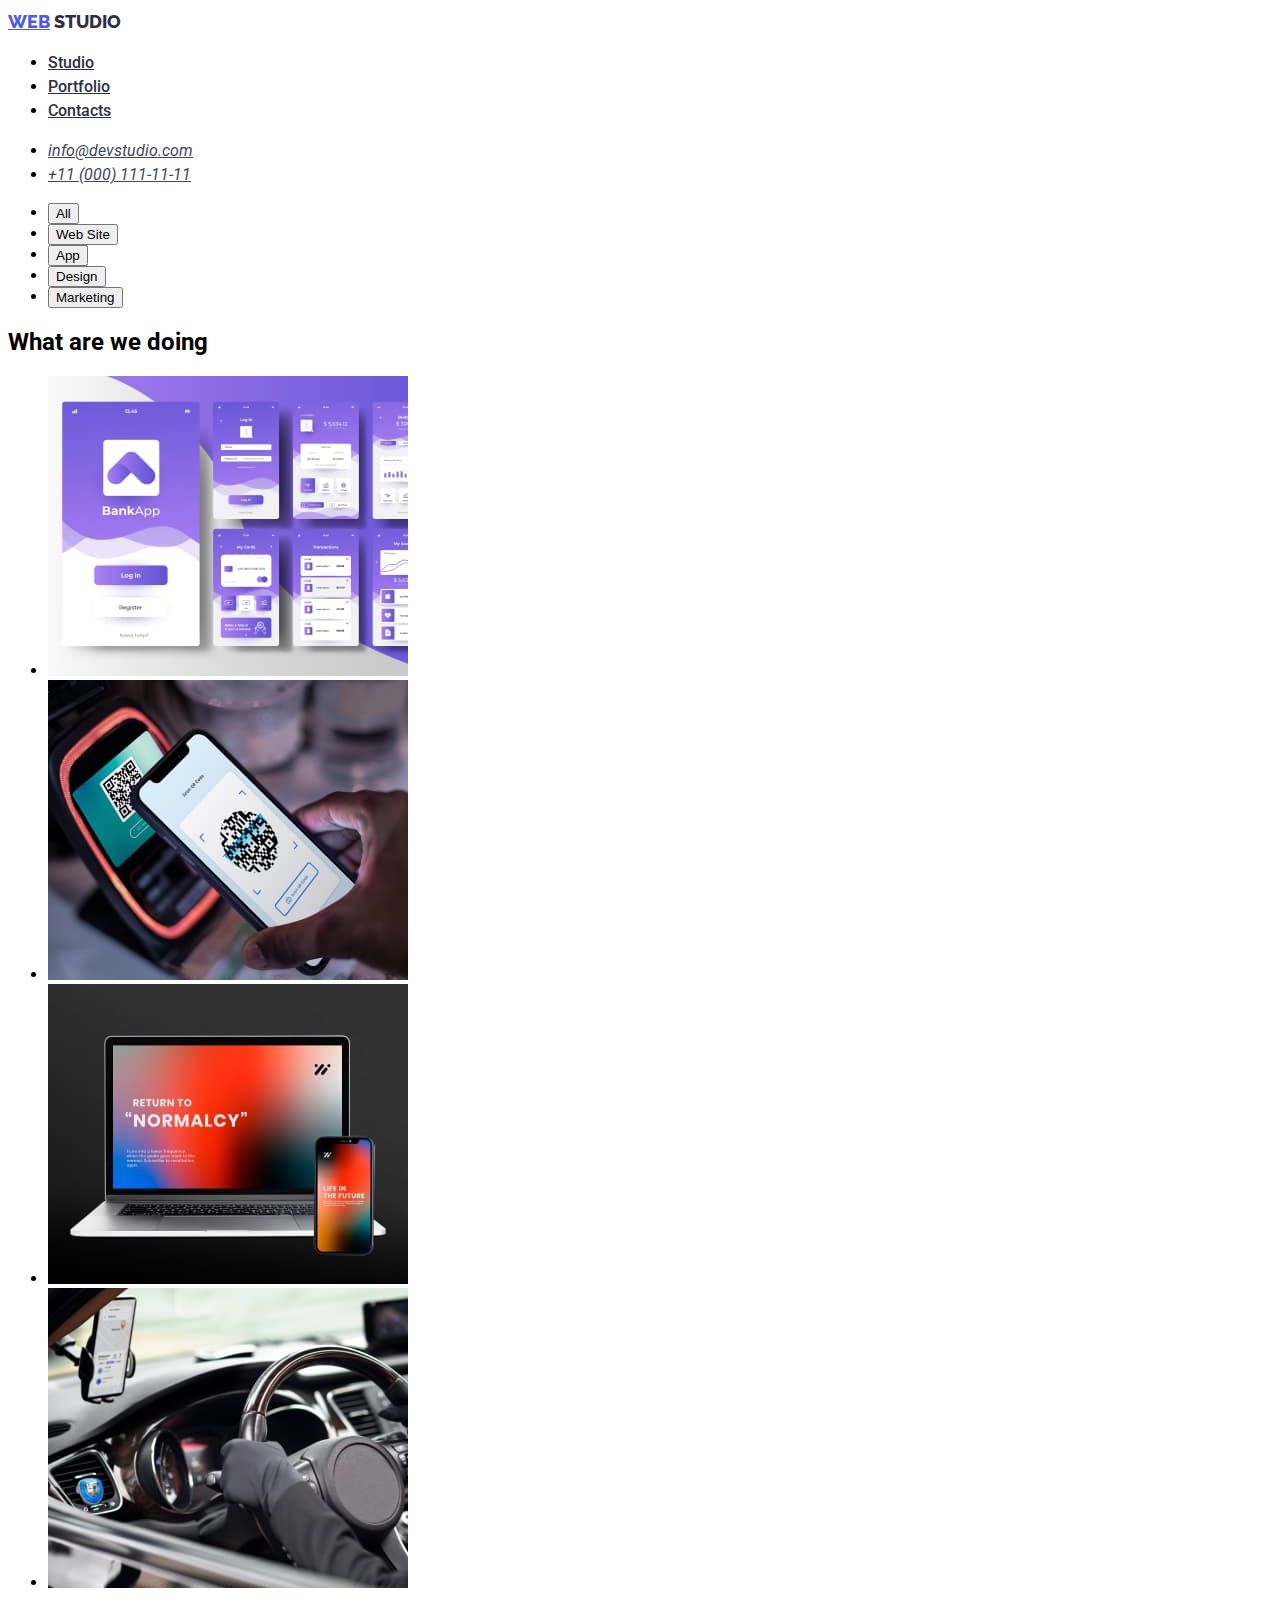
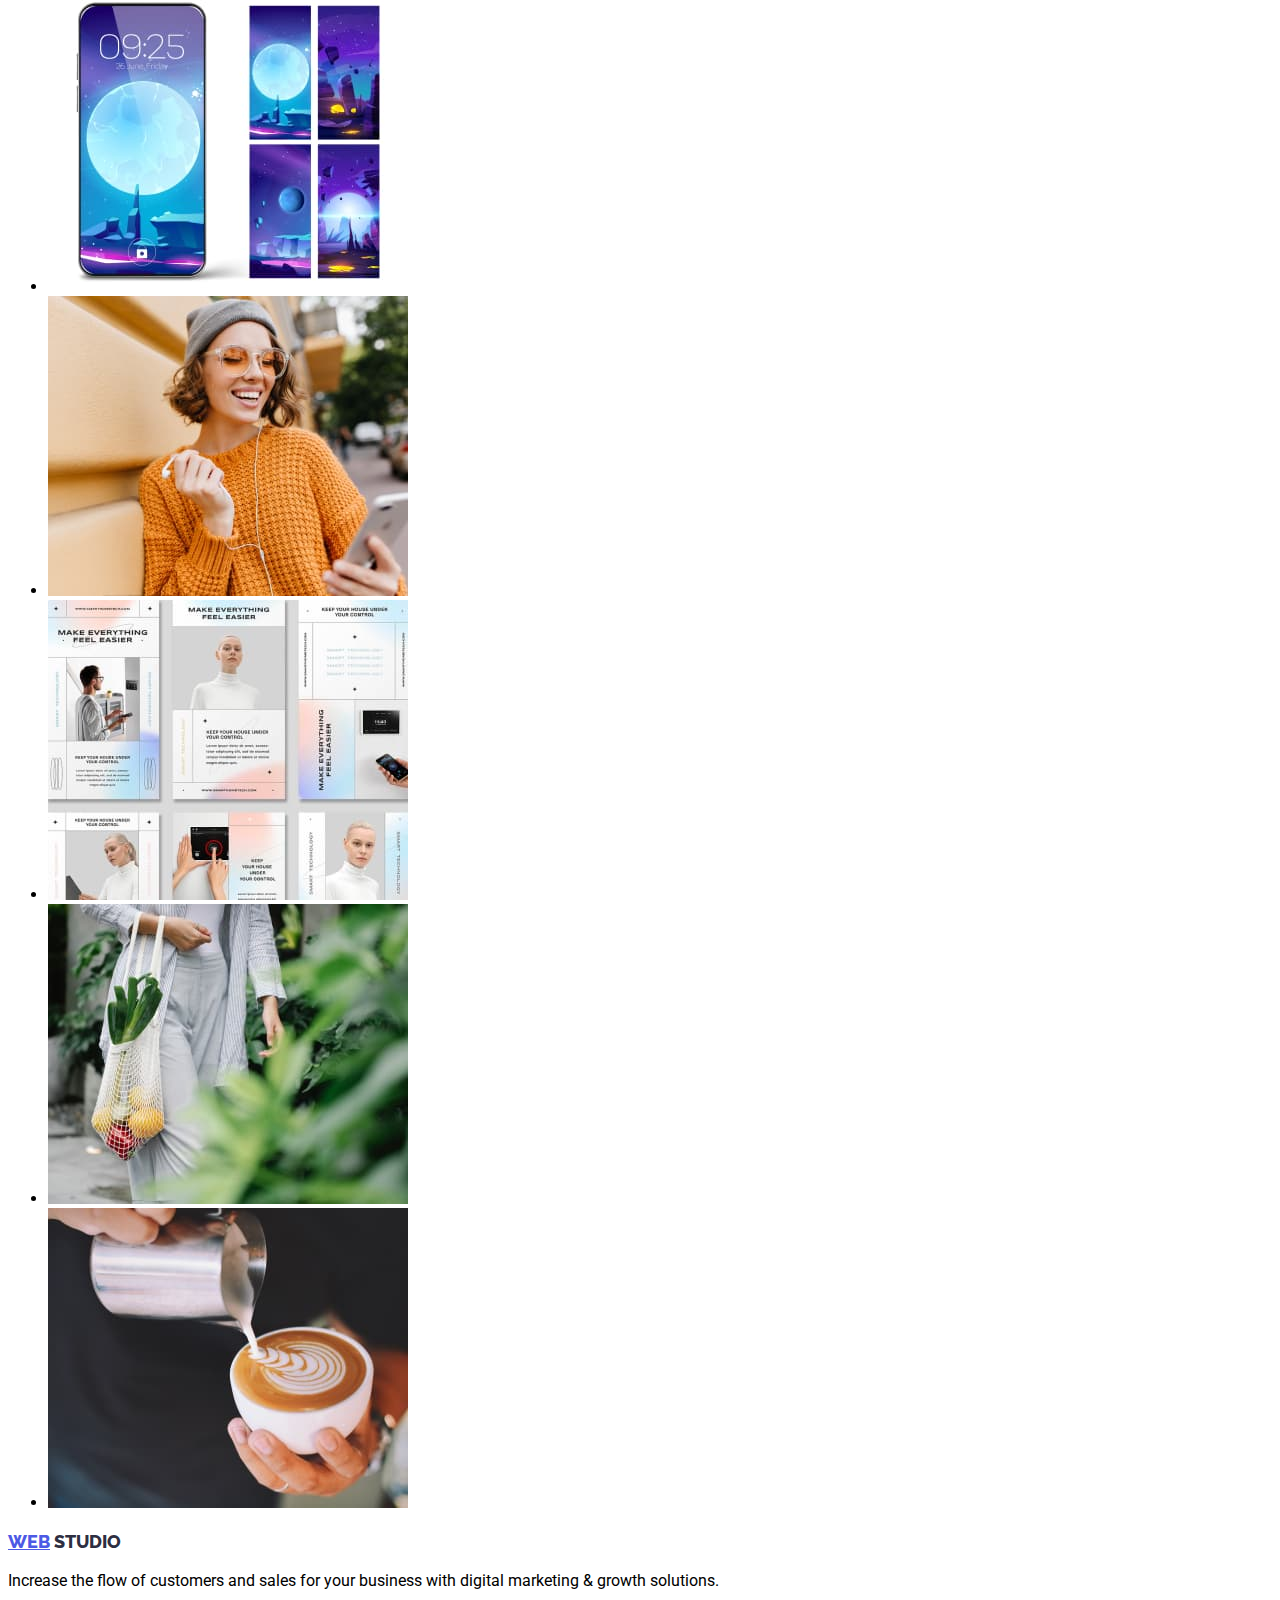
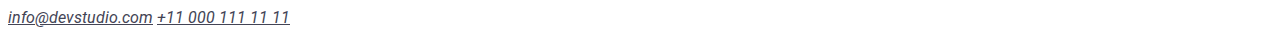
==== portfolio.html @ a3b5b7d6 "Homework2" ====
<!DOCTYPE html>
<html lang="en">
  <head>
    <meta charset="UTF-8" />
    <meta name="viewport" content="width=device-width, initial-scale=1.0" />
    <title>WebStudio</title>

    <link rel="preconnect" href="https://fonts.googleapis.com" />
    <link rel="preconnect" href="https://fonts.gstatic.com" crossorigin />
    <link
      href="https://fonts.googleapis.com/css2?family=Raleway:wght@800&family=Roboto:wght@400;500;700;900&display=swap"
      rel="stylesheet"
    />

    <link rel="stylesheet" href="./css/style.css" />
  </head>
  <body>
    <!--Hero section-->
    <header>
      <!--Logo-->
      <nav>
        <a class="logo" href="./index.html">Web</a>
        <span class="second-logo-part">Studio</span>

        <ul class="list">
          <li><a class="nav-link" href="./index.html">Studio</a></li>
          <li><a class="nav-link" href="#portofolio">Portfolio</a></li>
          <li><a class="nav-link" href="#contacts">Contacts</a></li>
        </ul>
      </nav>
      <!--Contacts-->
      <address>
        <ul class="list">
          <li>
            <a class="address-link" href="mailto:info@devstudio.com"
              >info@devstudio.com</a
            >
          </li>
          <li>
            <a class="address-link" href="tel:+110001111111"
              >+11 (000) 111-11-11</a
            >
          </li>
        </ul>
      </address>
    </header>
    <main>
      <!--Navigation buttons-->
      <section>
        <ul class="list">
          <li><button type="button">All</button></li>
          <li><button type="button">Web Site</button></li>
          <li><button type="button">App</button></li>
          <li><button type="button">Design</button></li>
          <li><button type="button">Marketing</button></li>
        </ul>
        <!--Apps images-->
        <h2 class="title">What are we doing</h2>
        <ul class="list">
          <li>
            <img
              src="./images/onlinebanking.jpg"
              alt="bankingapp"
              width="360"
            />
          </li>
          <li>
            <img src="./images/cardpayment.jpg" alt="cardpayment" width="360" />
          </li>
          <li>
            <img
              src="./images/computerapp.jpg"
              alt="meditationapp"
              width="360"
            />
          </li>
          <li>
            <img
              src="./images/dropoffservice.jpg"
              alt="driverjob"
              width="360"
            />
          </li>
          <li>
            <img
              src="./images/phonewallpapers.jpg"
              alt="honeimages"
              width="360"
            />
          </li>
          <li>
            <img
              src="./images/onlinecourses.jpg"
              alt="onlinelearning"
              width="360"
            />
          </li>
          <li>
            <img
              src="./images/instagramideas.jpg"
              alt="socialmediacontent"
              width="360"
            />
          </li>
          <li>
            <img src="./images/organicfood.jpg" alt="healthyfood" width="360" />
          </li>
          <li>
            <img src="./images/barista.jpg" alt="pouringcoffe" width="360" />
          </li>
        </ul>
      </section>
    </main>
    <!--Contacts-->
    <footer>
      <a class="logo" href="./index.html">Web</a>
      <span class="second-logo-part">Studio</span>
      <p>
        Increase the flow of customers and sales for your business with digital
        marketing & growth solutions.
      </p>
      <address>
        <a class="address-link" href="mailto:info@devstudio.com"
          >info@devstudio.com</a
        >
        <a class="address-link" href="tel:+110001111111">+11 000 111 11 11</a>
      </address>
    </footer>
  </body>
</html>
---- css/style.css ----
:root {
    --body-font-family: 'Roboto', sans-serif;
    --logo-font-family: 'Raleway', sans-serif;
}


/* Global Style */
body {
    font-family: var(--body-font-family);
}

/* Classes */

.logo {
    text-transform: uppercase;
    color: #4D5AE5;
    font-size: 18px;
    font-weight: 800;
    line-height: 150%;
    font-family: var(--logo-font-family);

}

.second-logo-part {
    text-transform: uppercase;
    color:#2E2F42;
    font-size: 18px;
    font-weight: 800;
    line-height: 150%;
    font-family:var(--logo-font-family);
    
}


.nav-link {
    color: #2E2F42;
    font-size: 16px;
    font-weight: 500;
    line-height: 150%;
}

.nav-link:hover,
.nav-link:focus {
    color:#2E2F42;
}

.address-link {
   color:#434455;
   font-size:16px;
   font-weight:400;
   line-height:150%;
}

.address-link:hover,
.address-link:focus {
    color:#434455;
}

.hero-content {
    background-color: #2E2F42;
    color:#FFFFFF;
    text-align:center;
}

.btn-order-service {
    background-color: #4D5AE5;
    color:#FFFFFF;
    font-size: 16px;
    font-weight: 500;
    line-height: 150%;
    cursor: pointer;
}

.btn-order-service:hover,
.btn-order-service:focus {
    background-color:rgba(0,0,0,0);
    color:#FFFFFF
}

.skills-section {
    color:#2E2F42;
    font-size:20px;
    font-weight: 500px;
    line-height: 150%;
}

.skills-description {
    color:#434455;
    font-size:16px;
    font-weight: 400;
    line-height: 150%;

}

 .titles {
    color:#2E2F42;
    font-size:36px;
    font-weight:700;
    line-height: 150%;
    text-align: center;
}

.link {
    width: 360px;
    height:300px;
    border: 1px;
}
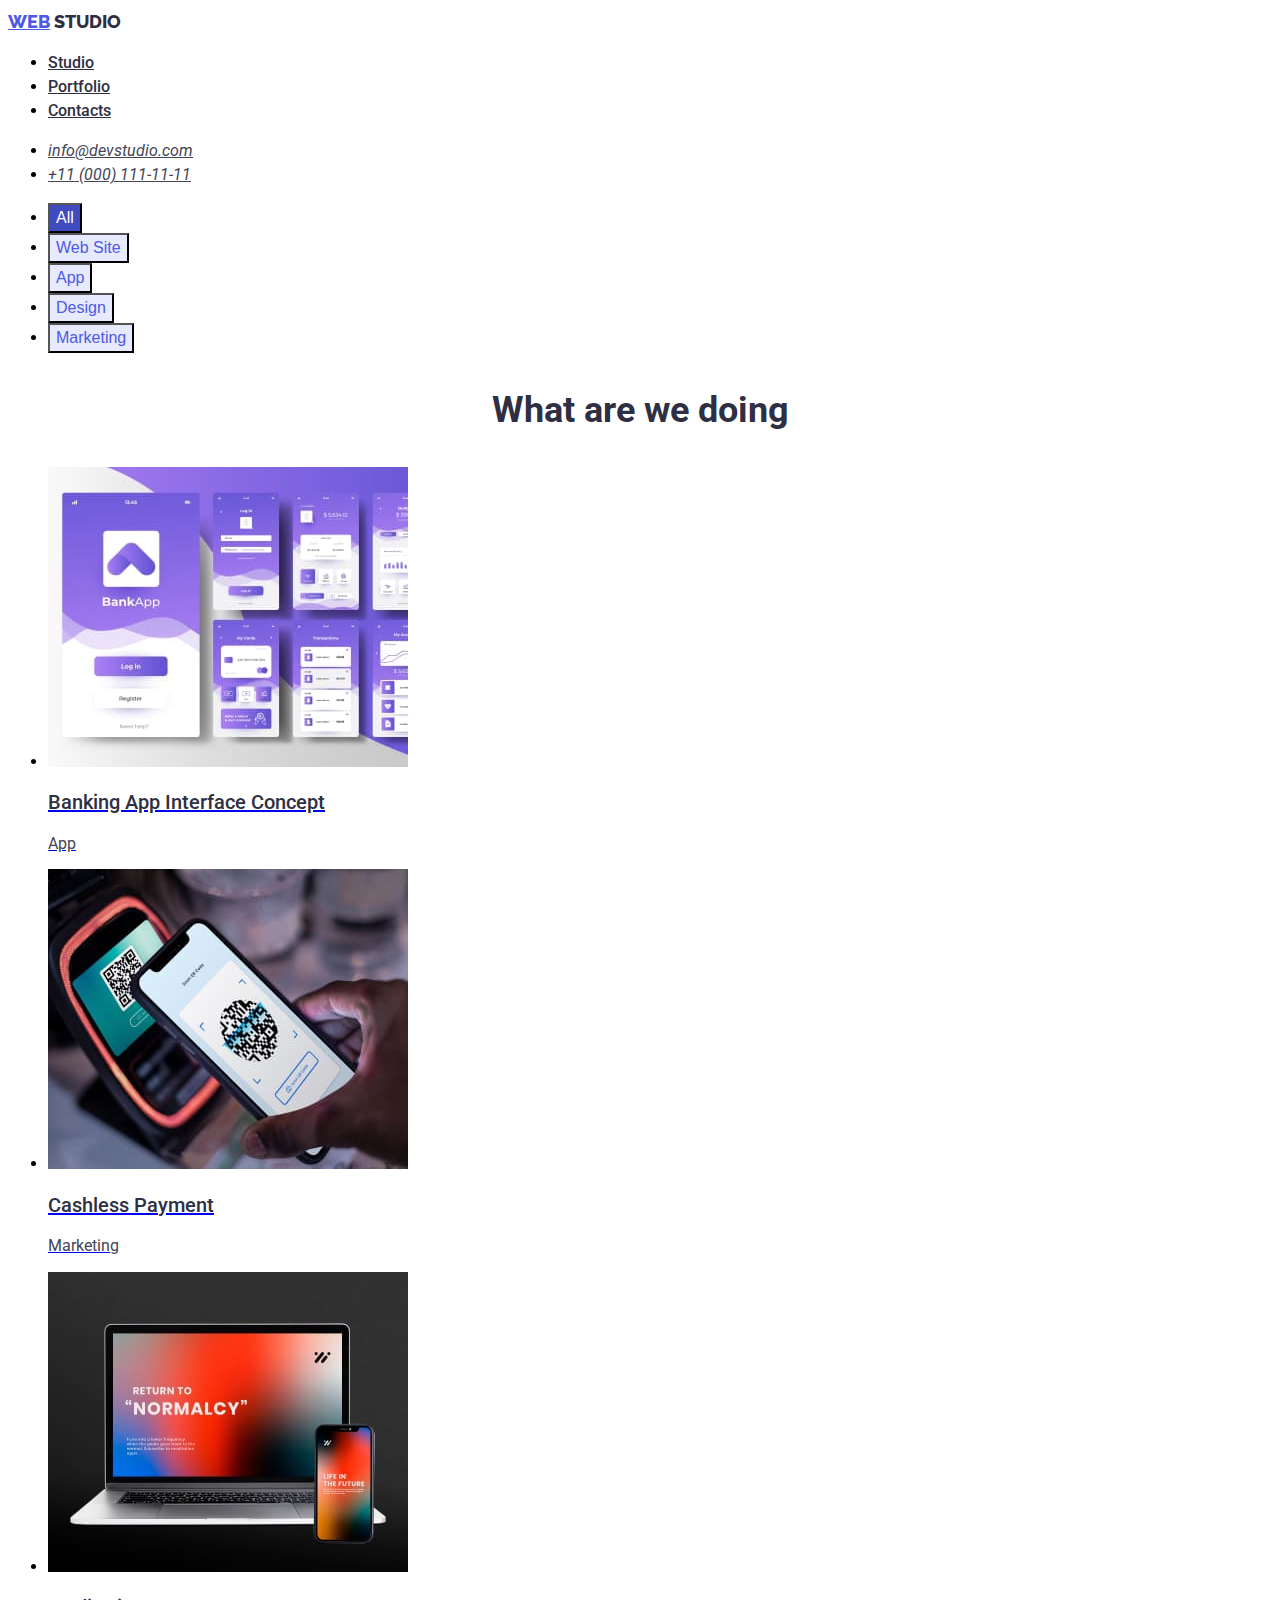
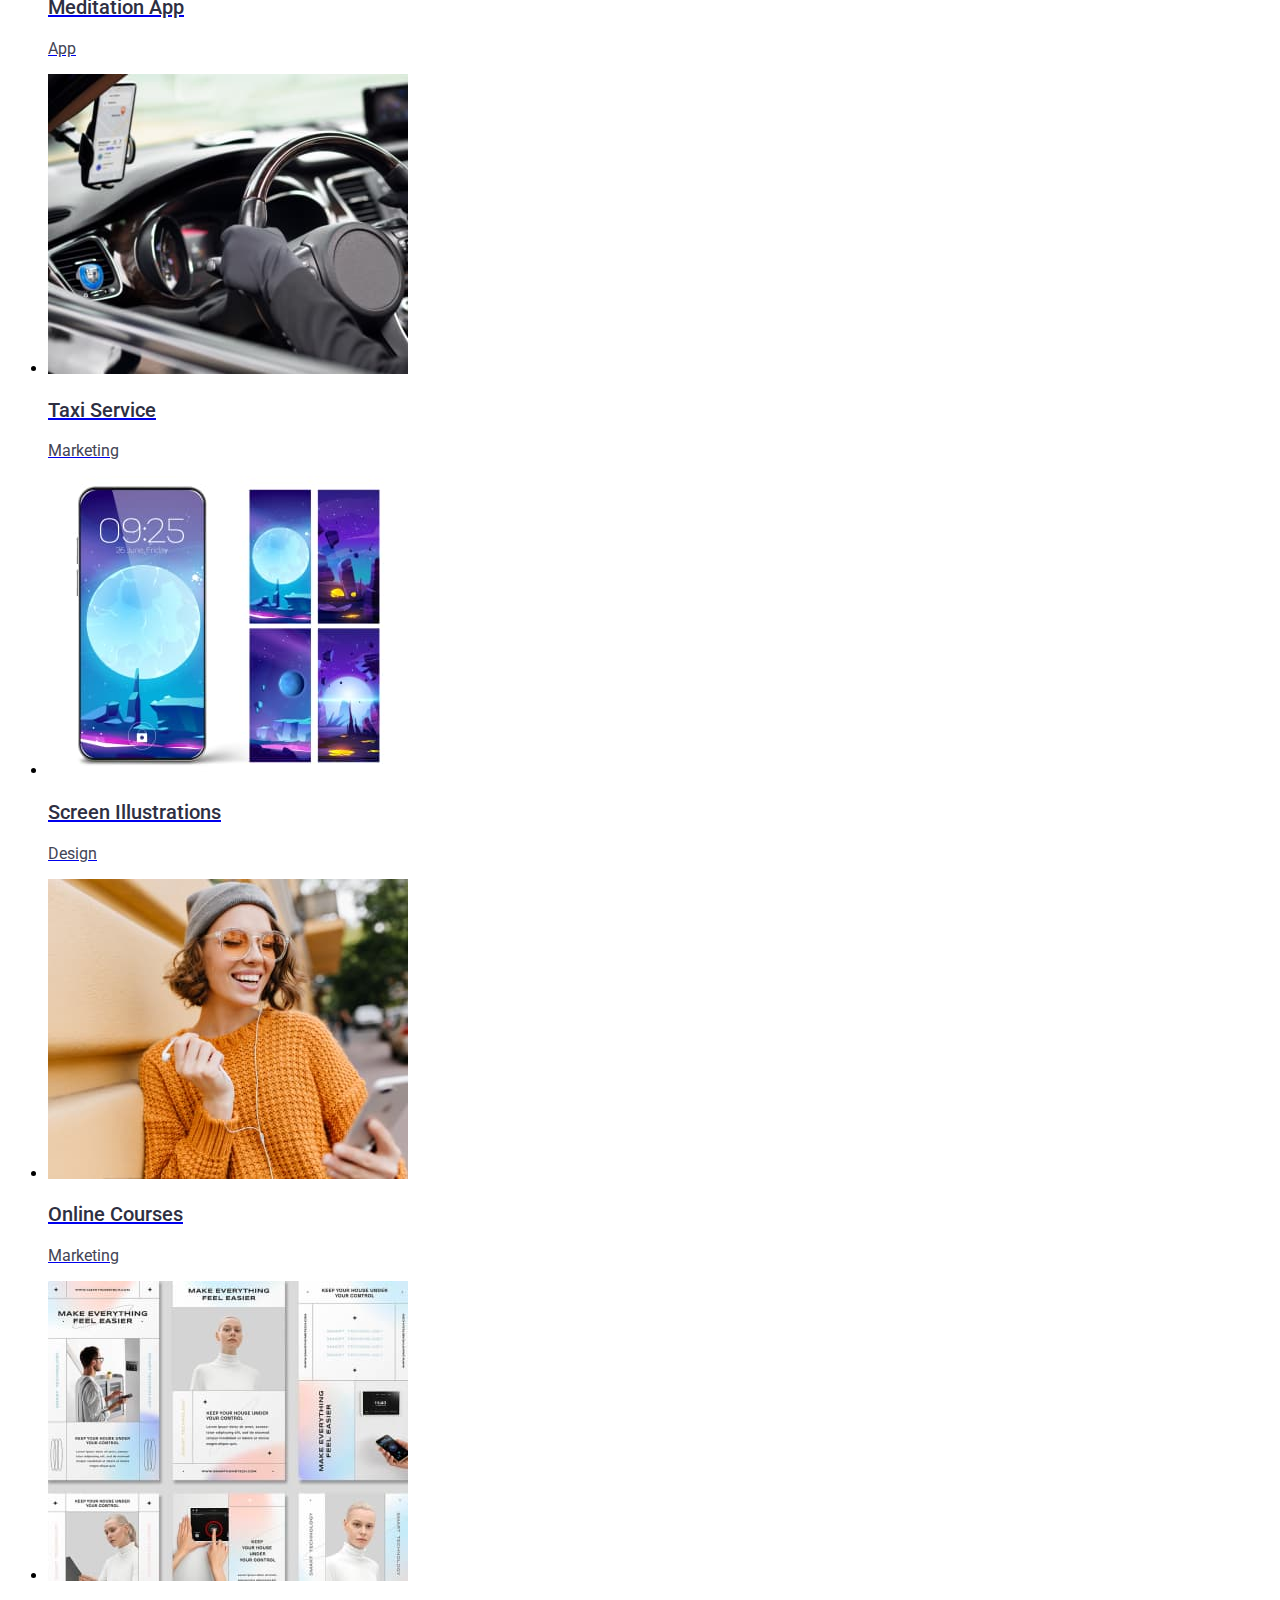
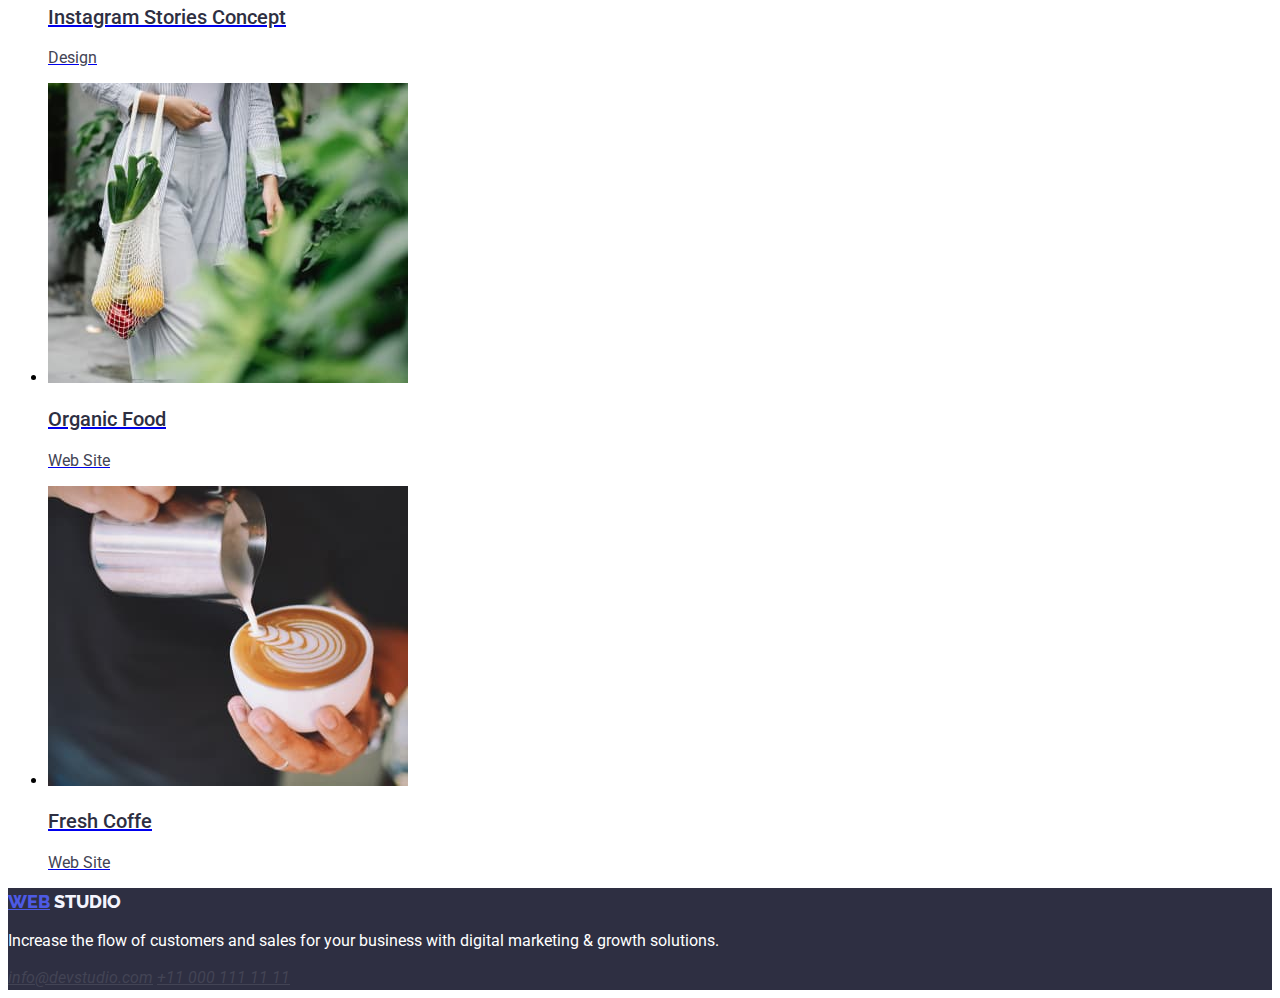
==== commit c68c82ac: "Homework2" ====
--- a/portfolio.html
+++ b/portfolio.html
@@ -22,7 +22,7 @@
         <a class="logo" href="./index.html">Web</a>
         <span class="second-logo-part">Studio</span>
 
-        <ul class="list">
+        <ul>
           <li><a class="nav-link" href="./index.html">Studio</a></li>
           <li><a class="nav-link" href="#portofolio">Portfolio</a></li>
           <li><a class="nav-link" href="#contacts">Contacts</a></li>
@@ -47,74 +47,122 @@
     <main>
       <!--Navigation buttons-->
       <section>
-        <ul class="list">
-          <li><button type="button">All</button></li>
-          <li><button type="button">Web Site</button></li>
-          <li><button type="button">App</button></li>
-          <li><button type="button">Design</button></li>
-          <li><button type="button">Marketing</button></li>
+        <ul>
+          <li><button class="btn-all" type="button">All</button></li>
+          <li>
+            <button class="btn-portofolio" type="button">Web Site</button>
+          </li>
+          <li><button class="btn-portofolio" type="button">App</button></li>
+          <li><button class="btn-portofolio" type="button">Design</button></li>
+          <li>
+            <button class="btn-portofolio" type="button">Marketing</button>
+          </li>
         </ul>
         <!--Apps images-->
-        <h2 class="title">What are we doing</h2>
-        <ul class="list">
+        <h2 class="titles">What are we doing</h2>
+        <ul>
           <li>
-            <img
-              src="./images/onlinebanking.jpg"
-              alt="bankingapp"
-              width="360"
-            />
+            <a href="www." class="link">
+              <img
+                src="./images/onlinebanking.jpg"
+                alt="bankingapp"
+                width="360"
+              />
+              <h2 class="image-title">Banking App Interface Concept</h2>
+              <p class="image-description">App</p>
+            </a>
           </li>
           <li>
-            <img src="./images/cardpayment.jpg" alt="cardpayment" width="360" />
+            <a href="www." class="link">
+              <img
+                src="./images/cardpayment.jpg"
+                alt="cardpayment"
+                width="360"
+              />
+              <h2 class="image-title">Cashless Payment</h2>
+              <p class="image-description">Marketing</p>
+            </a>
           </li>
           <li>
-            <img
-              src="./images/computerapp.jpg"
-              alt="meditationapp"
-              width="360"
-            />
+            <a href="www." class="link">
+              <img
+                src="./images/computerapp.jpg"
+                alt="meditationapp"
+                width="360"
+              />
+              <h2 class="image-title">Meditation App</h2>
+              <p class="image-description">App</p>
+            </a>
           </li>
           <li>
-            <img
-              src="./images/dropoffservice.jpg"
-              alt="driverjob"
-              width="360"
-            />
+            <a href="www." class="link">
+              <img
+                src="./images/dropoffservice.jpg"
+                alt="driverjob"
+                width="360"
+              />
+              <h2 class="image-title">Taxi Service</h2>
+              <p class="image-description">Marketing</p>
+            </a>
           </li>
           <li>
-            <img
-              src="./images/phonewallpapers.jpg"
-              alt="honeimages"
-              width="360"
-            />
+            <a href="www." class="link">
+              <img
+                src="./images/phonewallpapers.jpg"
+                alt="honeimages"
+                width="360"
+              />
+              <h2 class="image-title">Screen Illustrations</h2>
+              <p class="image-description">Design</p>
+            </a>
           </li>
           <li>
-            <img
-              src="./images/onlinecourses.jpg"
-              alt="onlinelearning"
-              width="360"
-            />
+            <a href="www." class="link">
+              <img
+                src="./images/onlinecourses.jpg"
+                alt="onlinelearning"
+                width="360"
+              />
+              <h2 class="image-title">Online Courses</h2>
+              <p class="image-description">Marketing</p>
+            </a>
           </li>
           <li>
-            <img
-              src="./images/instagramideas.jpg"
-              alt="socialmediacontent"
-              width="360"
-            />
+            <a href="www." class="link">
+              <img
+                src="./images/instagramideas.jpg"
+                alt="socialmediacontent"
+                width="360"
+              />
+              <h2 class="image-title">Instagram Stories Concept</h2>
+              <p class="image-description">Design</p>
+            </a>
           </li>
           <li>
-            <img src="./images/organicfood.jpg" alt="healthyfood" width="360" />
+            <a href="www." class="link">
+              <img
+                src="./images/organicfood.jpg"
+                alt="healthyfood"
+                width="360"
+              />
+              <h2 class="image-title">Organic Food</h2>
+              <p class="image-description">Web Site</p>
+            </a>
           </li>
           <li>
-            <img src="./images/barista.jpg" alt="pouringcoffe" width="360" />
+            <a href="www." class="link">
+              <img src="./images/barista.jpg" alt="pouringcoffe" width="360" />
+              <h2 class="image-title">Fresh Coffe</h2>
+              <p class="image-description">Web Site</p>
+            </a>
           </li>
         </ul>
       </section>
     </main>
     <!--Contacts-->
-    <footer>
+    <footer class="footer">
       <a class="logo" href="./index.html">Web</a>
-      <span class="second-logo-part">Studio</span>
+      <span class="footer-logo">Studio</span>
       <p>
         Increase the flow of customers and sales for your business with digital
         marketing & growth solutions.
--- a/css/style.css
+++ b/css/style.css
@@ -67,7 +67,7 @@
     color:#FFFFFF;
     font-size: 16px;
     font-weight: 500;
-    line-height: 150%;
+    line-height: 120%;
     cursor: pointer;
 }
 
@@ -81,14 +81,14 @@
     color:#2E2F42;
     font-size:20px;
     font-weight: 500px;
-    line-height: 150%;
+    line-height: 120%;
 }
 
 .skills-description {
     color:#434455;
     font-size:16px;
     font-weight: 400;
-    line-height: 150%;
+    line-height: 120%;
 
 }
 
@@ -104,4 +104,63 @@
     width: 360px;
     height:300px;
     border: 1px;
-}+}
+
+.image-title {
+    color:#2E2F42;
+    font-size:20px;
+    font-weight:500;
+    line-height: 150%;
+}
+
+.image-description {
+    color:#434455;
+    font-size: 16px;
+    font-weight: 400;
+    line-height: 120%;
+
+}
+
+.btn-all {
+    background-color: #404BBF;
+    color:#FFFFFF;
+    font-size:16px;
+    font-weight:500;
+    line-height: 150%;
+    cursor: pointer;
+}
+
+.btn-all:hover,
+.btn-all:focus {
+    background-color:#E7E9FC;
+    color: #FFFFFF;
+}
+
+.btn-portofolio {
+    background-color: #E7E9FC;
+    color:#4D5AE5;
+    font-size:16px;
+    font-weight: 500;
+    line-height: 150%;
+    cursor: pointer;
+}
+
+.btn-portofolio:hover,
+.btn-portofolio:focus {
+    background-color: #F4F4FD;
+    color:#4D5AE5;
+}
+
+.footer {
+    background-color: #2E2F42;
+    color:#FFFFFF;
+}
+
+.footer-logo {
+    text-transform: uppercase;
+    color:#F4F4FD;
+    font-size:18px;
+    font-weight: 800;
+    line-height: 150%;
+    font-family:var(--logo-font-family);
+}
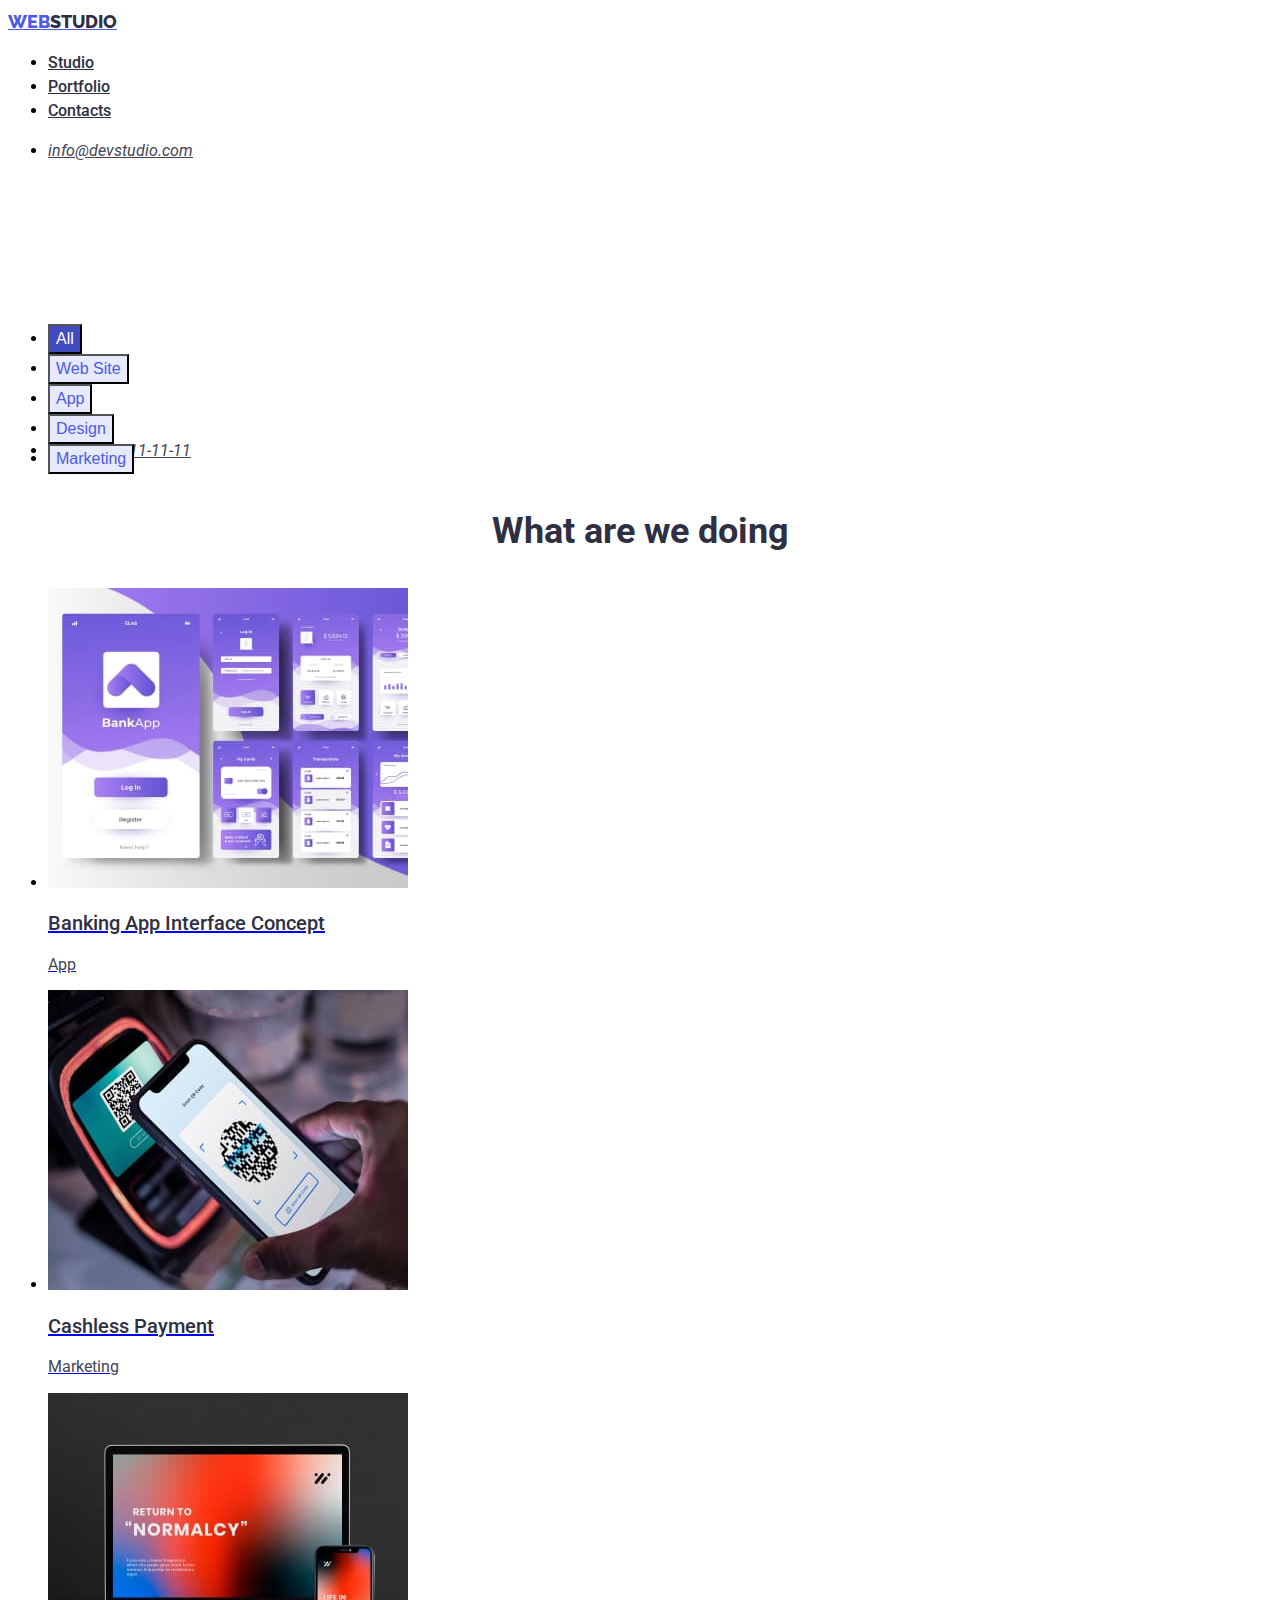
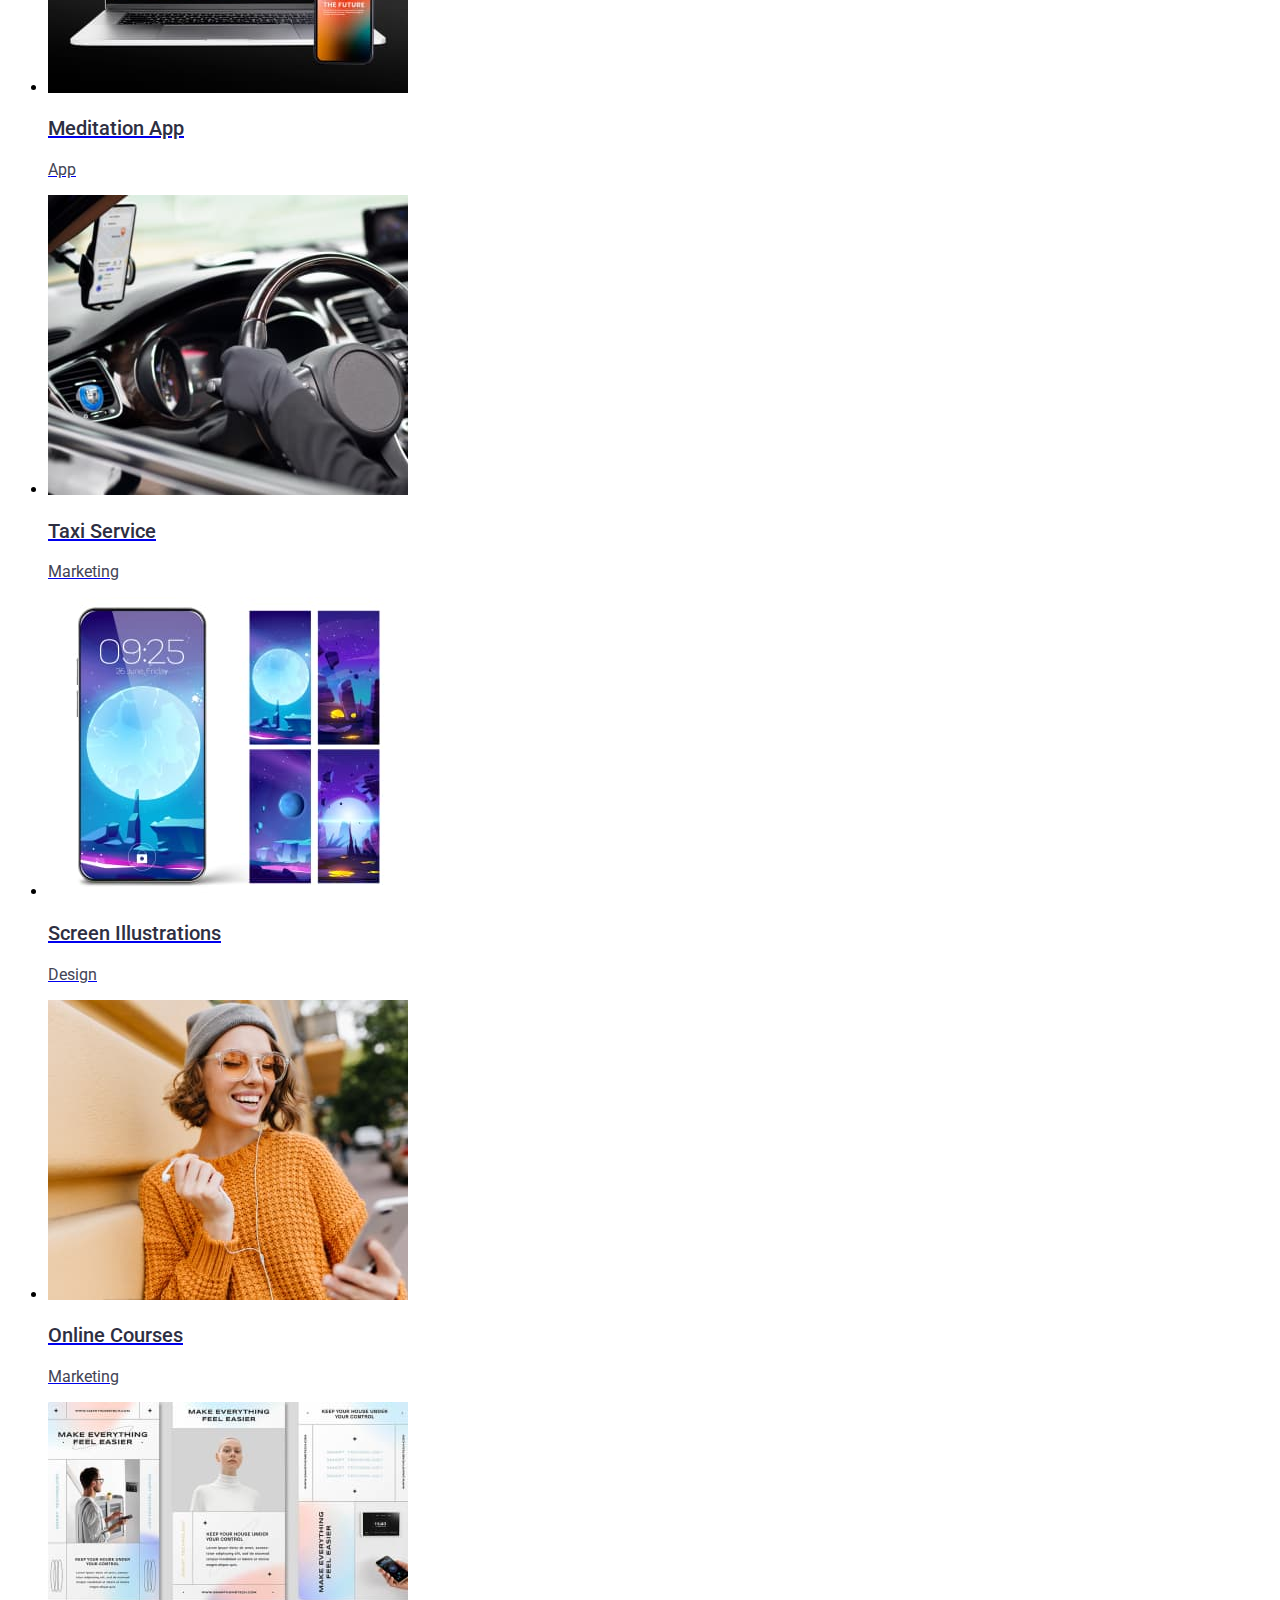
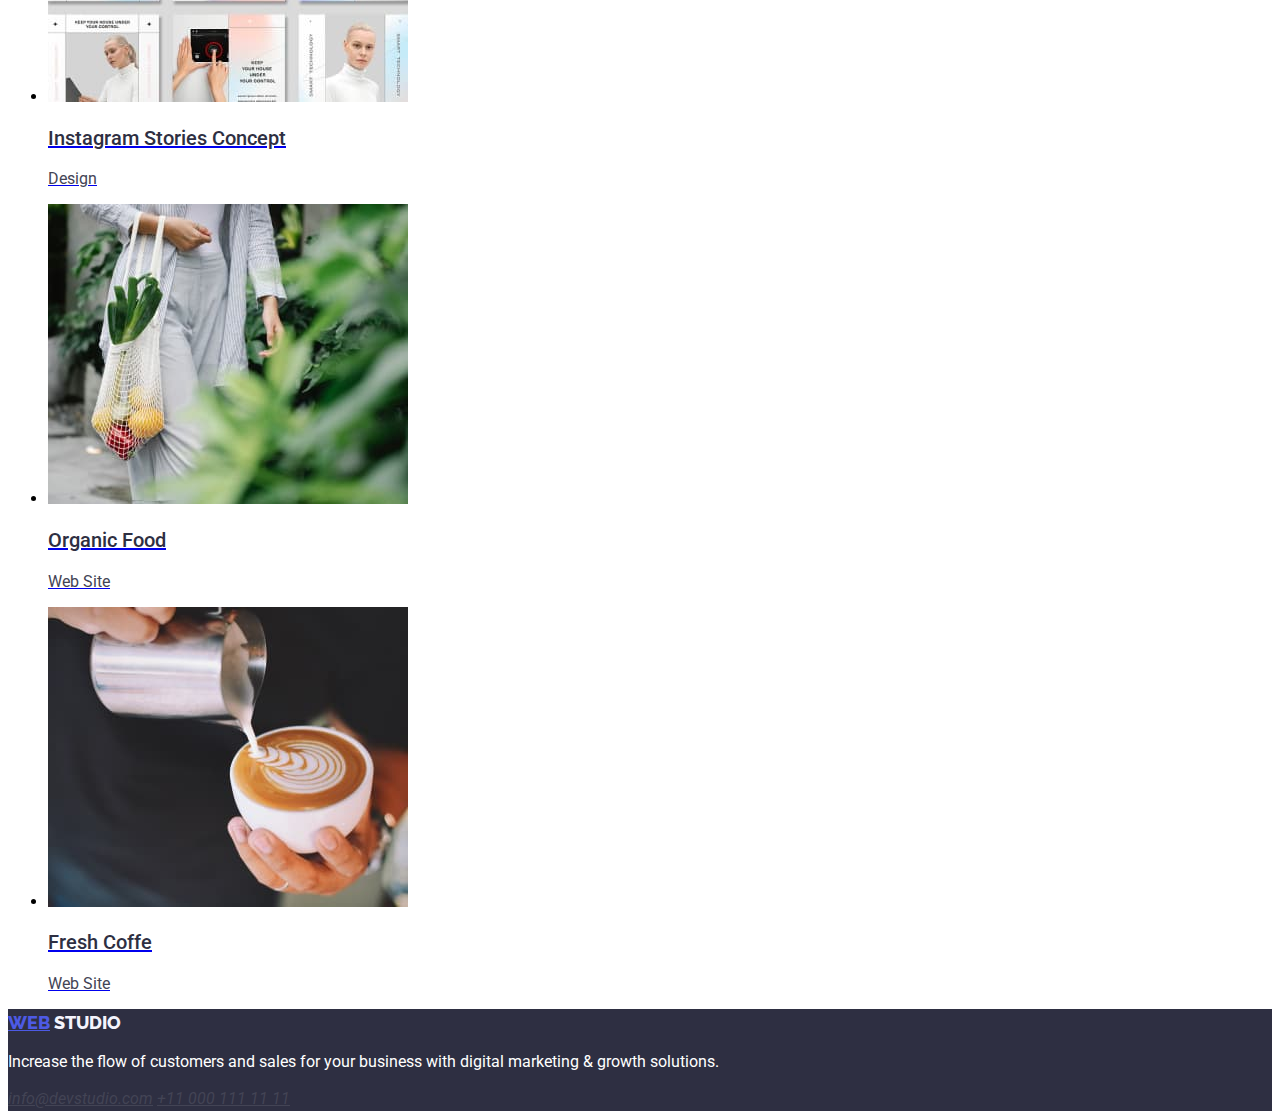
==== commit 3c236d84: "Homework2" ====
--- a/portfolio.html
+++ b/portfolio.html
@@ -16,27 +16,27 @@
   </head>
   <body>
     <!--Hero section-->
-    <header>
+    <header class="link">
       <!--Logo-->
-      <nav>
-        <a class="logo" href="./index.html">Web</a>
-        <span class="second-logo-part">Studio</span>
-
-        <ul>
+      <nav class="list">
+        <a class="logo" href="./index.html"
+          >Web<span class="second-logo-part">Studio</span></a
+        >
+        <ul class="list">
           <li><a class="nav-link" href="./index.html">Studio</a></li>
           <li><a class="nav-link" href="#portofolio">Portfolio</a></li>
           <li><a class="nav-link" href="#contacts">Contacts</a></li>
         </ul>
       </nav>
       <!--Contacts-->
-      <address>
-        <ul class="list">
-          <li>
+      <address class="contact-details">
+        <ul>
+          <li class="link">
             <a class="address-link" href="mailto:info@devstudio.com"
               >info@devstudio.com</a
             >
           </li>
-          <li>
+          <li class="link">
             <a class="address-link" href="tel:+110001111111"
               >+11 (000) 111-11-11</a
             >
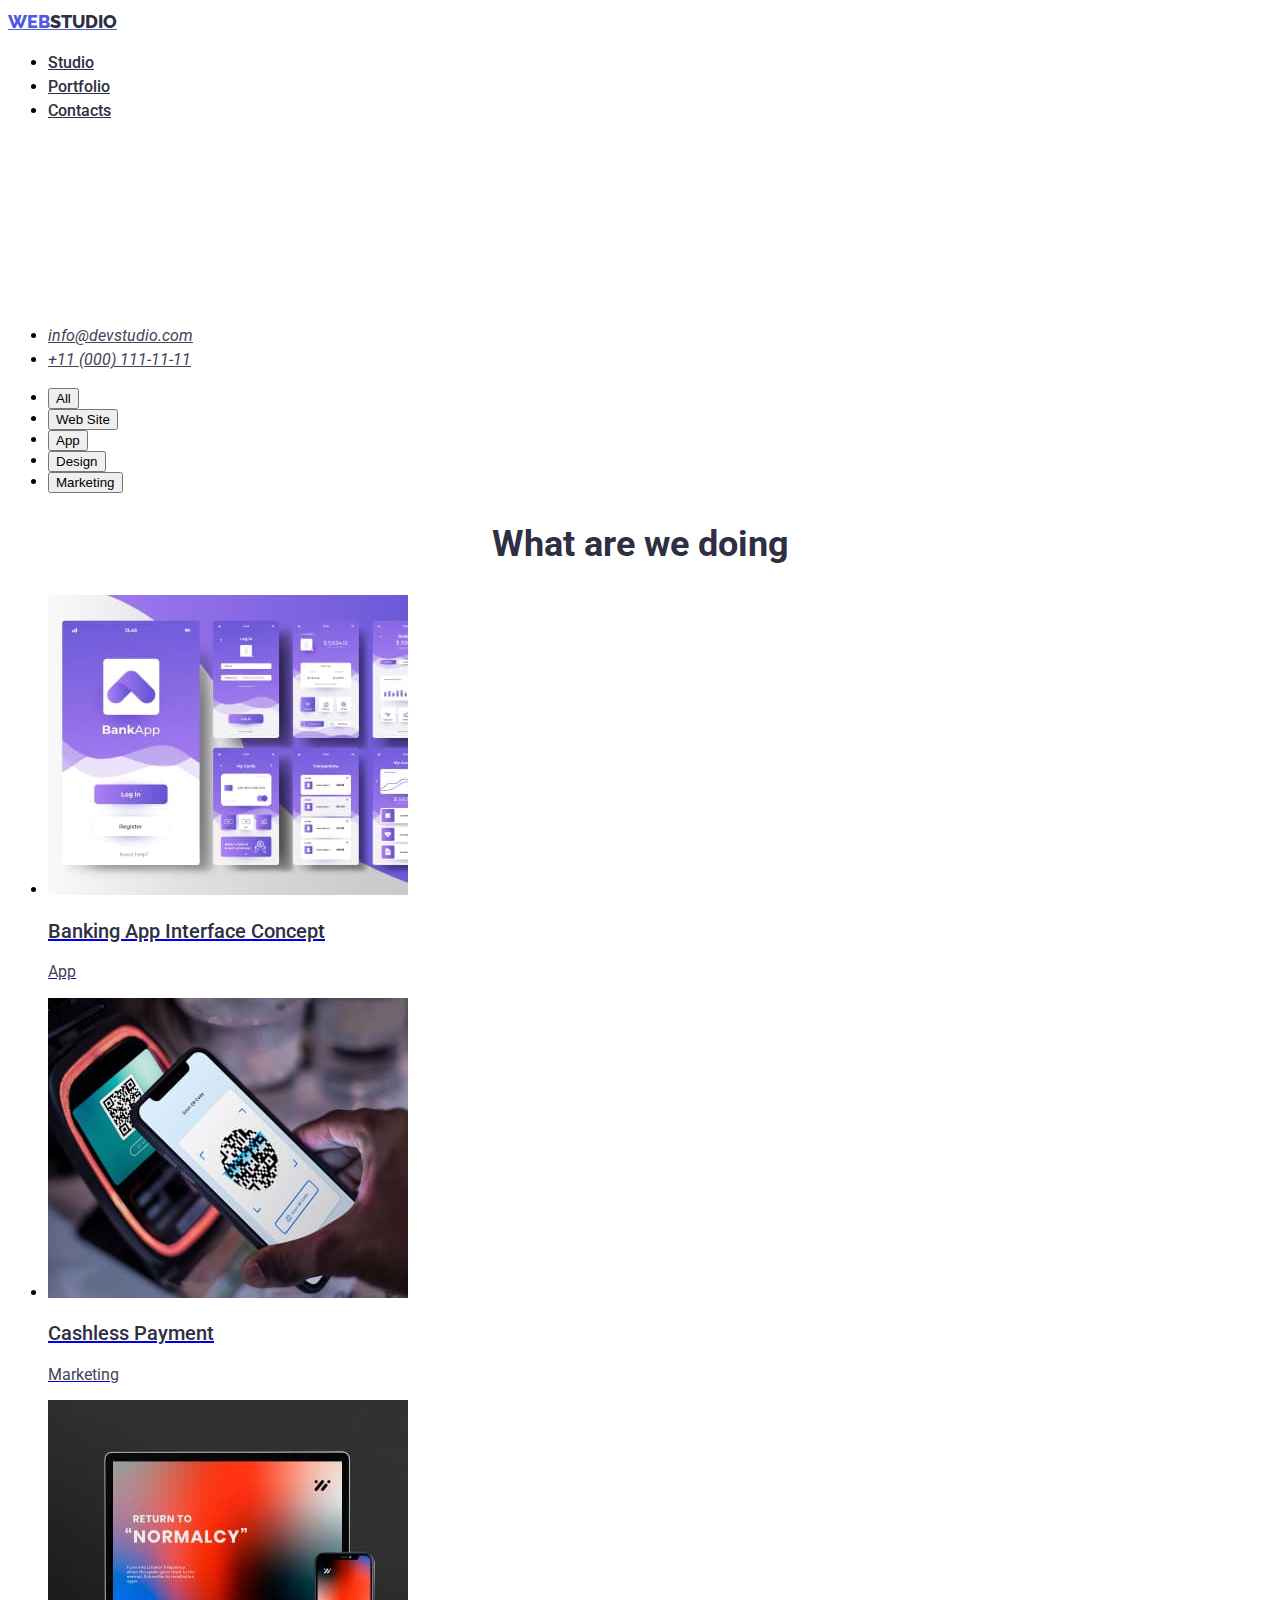
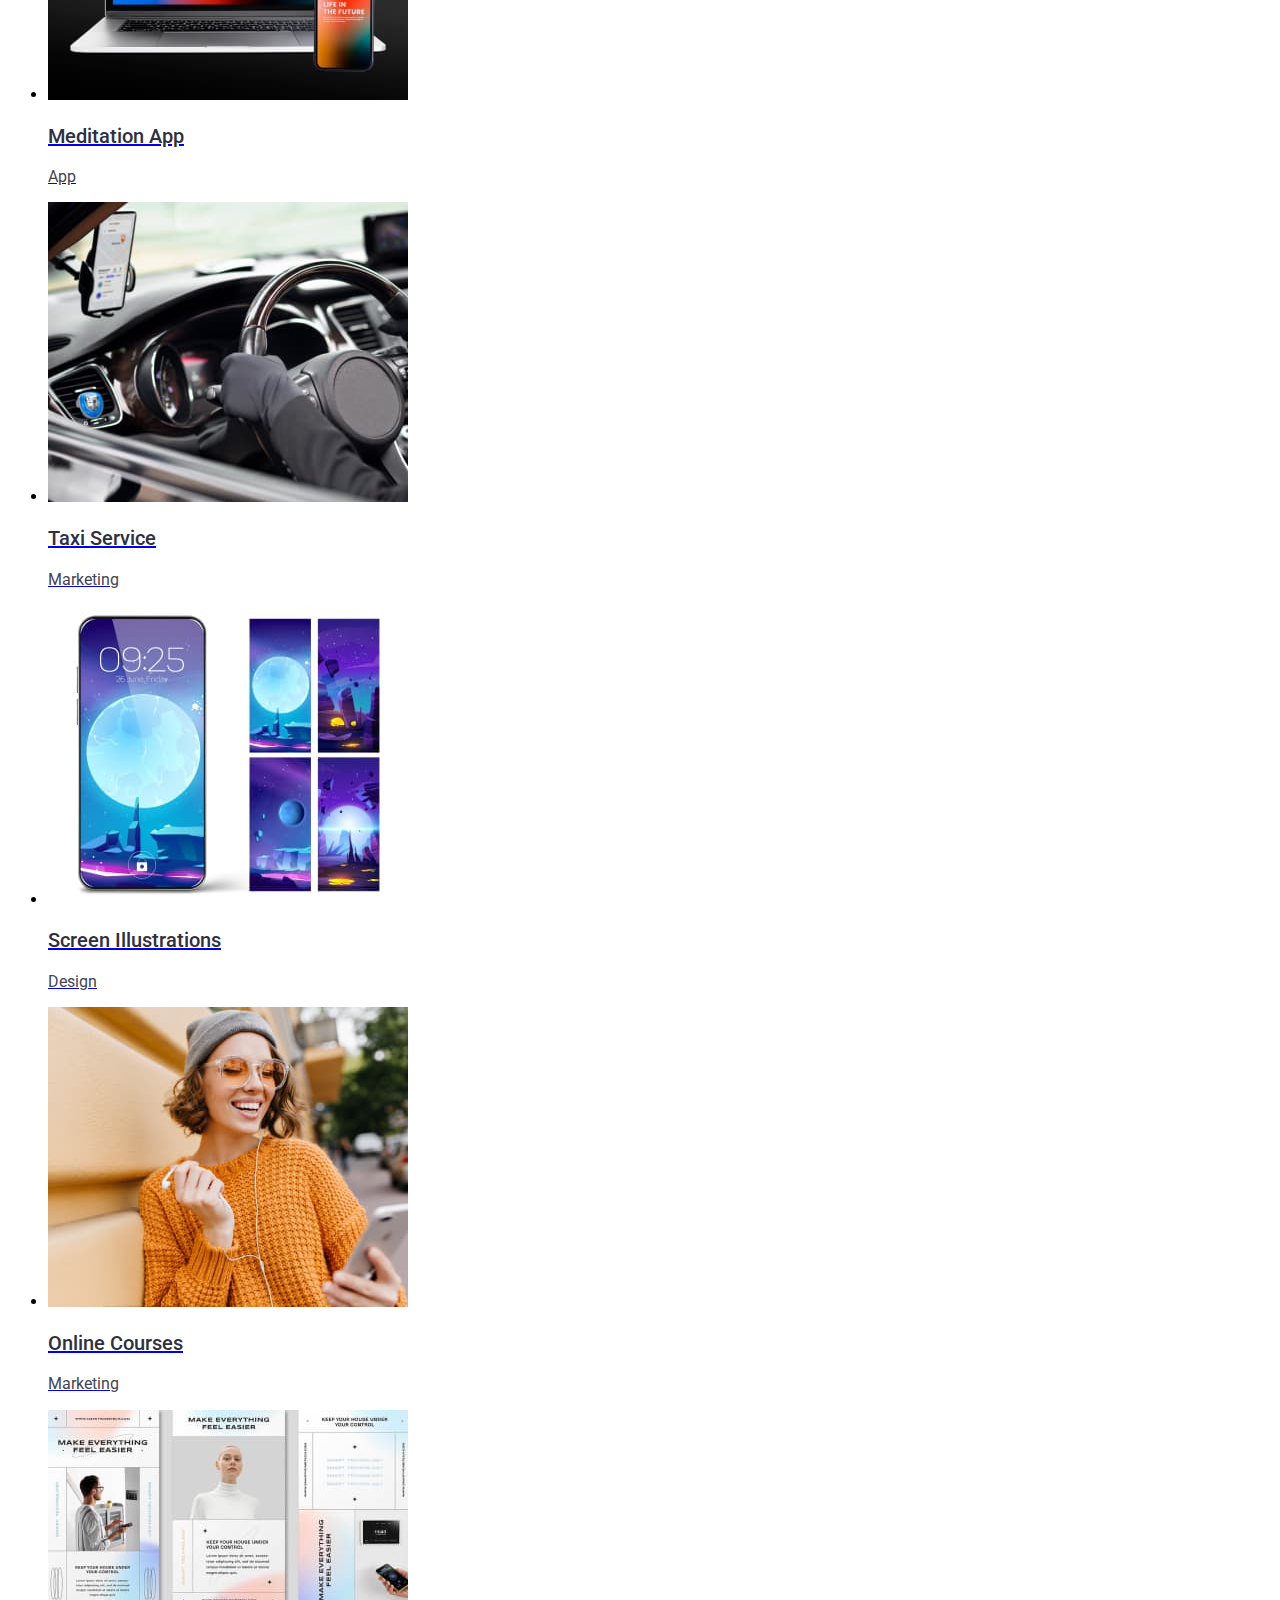
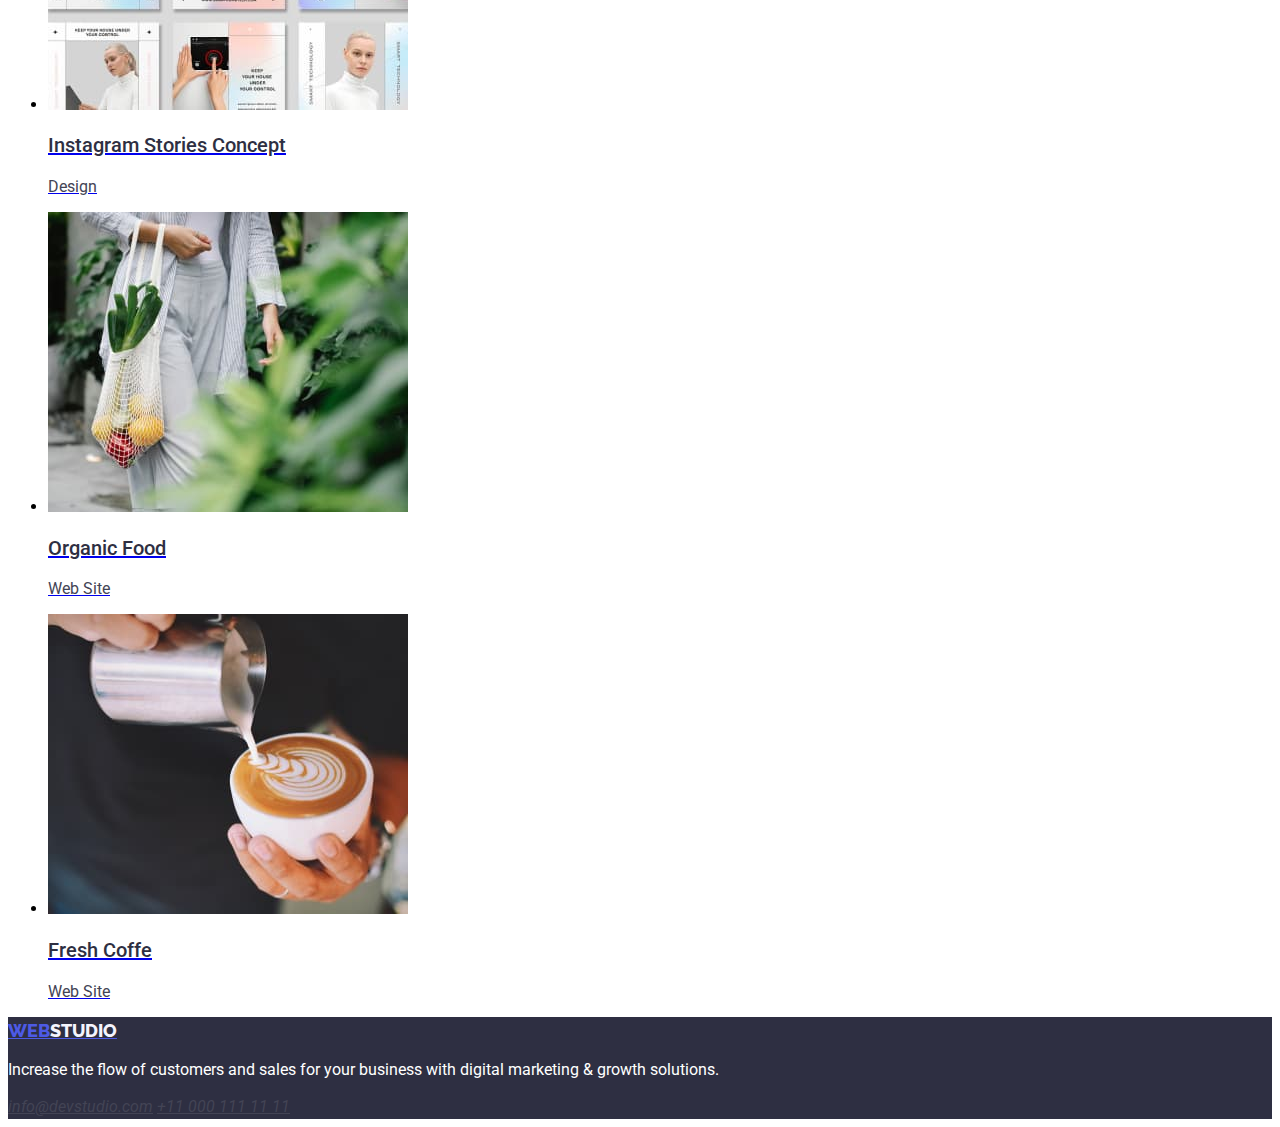
==== commit f8460a2d: "Homework2" ====
--- a/portfolio.html
+++ b/portfolio.html
@@ -16,27 +16,27 @@
   </head>
   <body>
     <!--Hero section-->
-    <header class="link">
+    <header>
       <!--Logo-->
-      <nav class="list">
+      <nav class="link">
         <a class="logo" href="./index.html"
           >Web<span class="second-logo-part">Studio</span></a
         >
         <ul class="list">
           <li><a class="nav-link" href="./index.html">Studio</a></li>
-          <li><a class="nav-link" href="#portofolio">Portfolio</a></li>
+          <li><a class="nav-link" href="./portfolio.html">Portfolio</a></li>
           <li><a class="nav-link" href="#contacts">Contacts</a></li>
         </ul>
       </nav>
       <!--Contacts-->
       <address class="contact-details">
         <ul>
-          <li class="link">
+          <li>
             <a class="address-link" href="mailto:info@devstudio.com"
               >info@devstudio.com</a
             >
           </li>
-          <li class="link">
+          <li>
             <a class="address-link" href="tel:+110001111111"
               >+11 (000) 111-11-11</a
             >
@@ -47,20 +47,22 @@
     <main>
       <!--Navigation buttons-->
       <section>
-        <ul>
-          <li><button class="btn-all" type="button">All</button></li>
+        <ul class="list">
+          <li><button class="portfolio-buttons" type="button">All</button></li>
           <li>
-            <button class="btn-portofolio" type="button">Web Site</button>
+            <button class="portfolio-buttons" type="button">Web Site</button>
           </li>
-          <li><button class="btn-portofolio" type="button">App</button></li>
-          <li><button class="btn-portofolio" type="button">Design</button></li>
+          <li><button class="portfolio-buttons" type="button">App</button></li>
           <li>
-            <button class="btn-portofolio" type="button">Marketing</button>
+            <button class="portfolio-buttons" type="button">Design</button>
+          </li>
+          <li>
+            <button class="portfolio-buttons" type="button">Marketing</button>
           </li>
         </ul>
         <!--Apps images-->
-        <h2 class="titles">What are we doing</h2>
-        <ul>
+        <h1 class="titles">What are we doing</h1>
+        <ul class="list">
           <li>
             <a href="www." class="link">
               <img
@@ -161,9 +163,10 @@
     </main>
     <!--Contacts-->
     <footer class="footer">
-      <a class="logo" href="./index.html">Web</a>
-      <span class="footer-logo">Studio</span>
-      <p>
+      <a class="logo" href="./index.html"
+        >Web<span class="footer-logo">Studio</span></a
+      >
+      <p class="promote-site">
         Increase the flow of customers and sales for your business with digital
         marketing & growth solutions.
       </p>
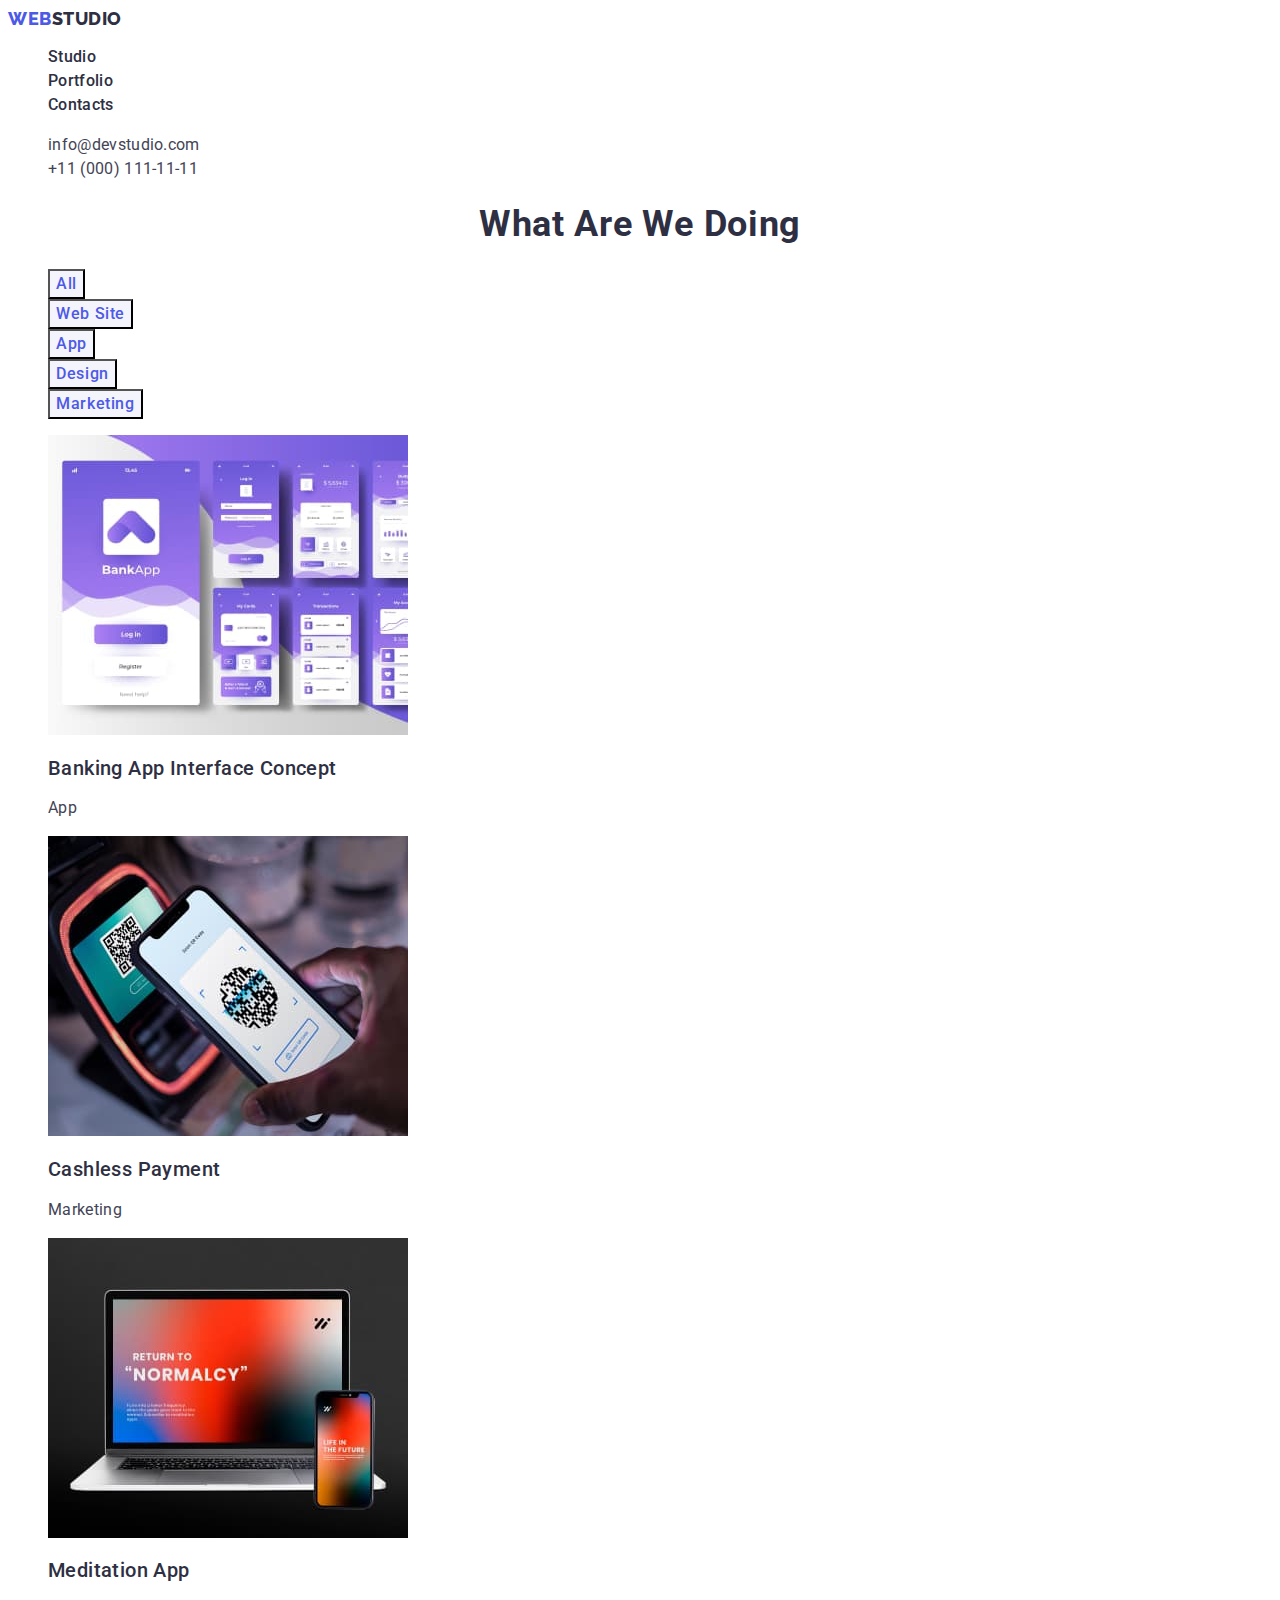
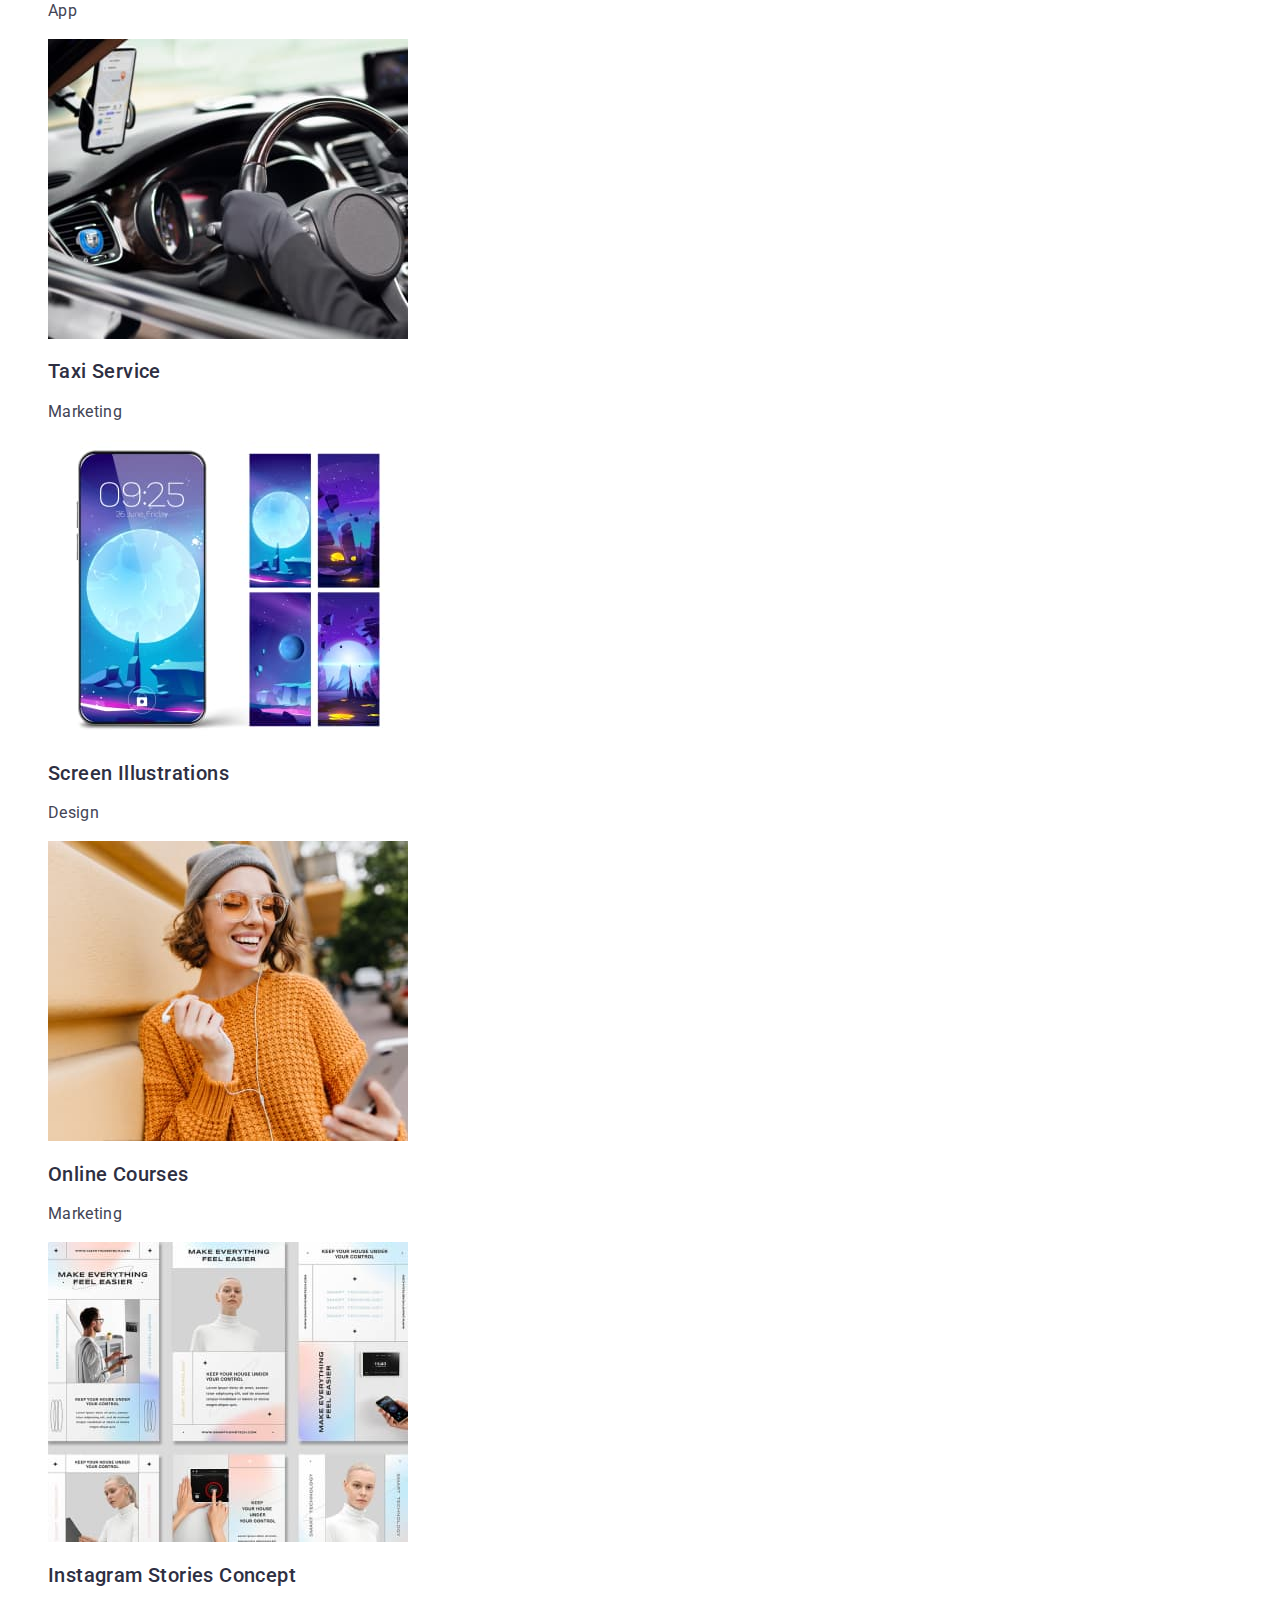
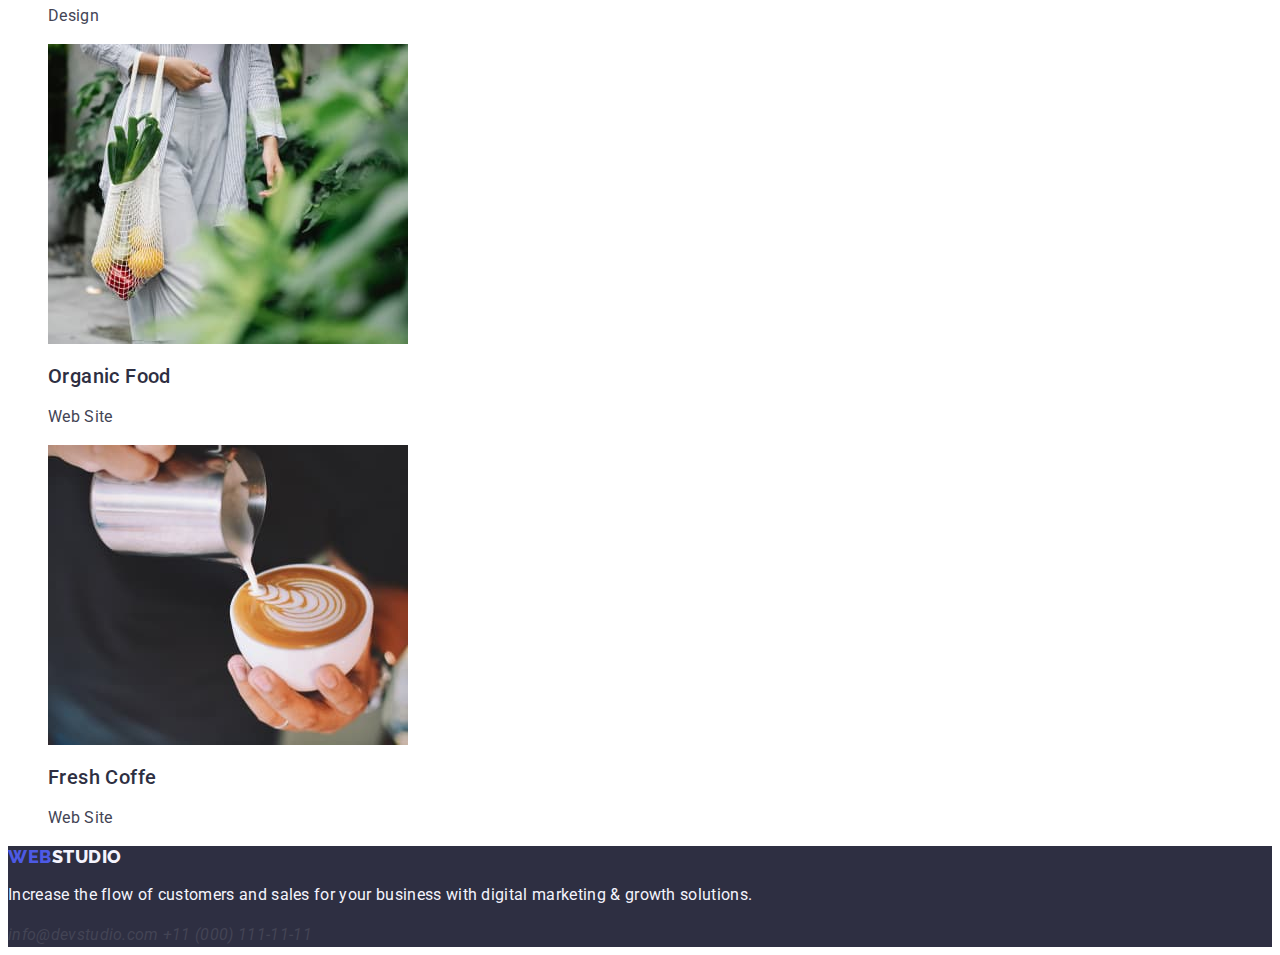
==== commit 3050c0ff: "Homework2" ====
--- a/portfolio.html
+++ b/portfolio.html
@@ -18,26 +18,32 @@
     <!--Hero section-->
     <header>
       <!--Logo-->
-      <nav class="link">
-        <a class="logo" href="./index.html"
+      <nav>
+        <a class="logo link" href="./index.html"
           >Web<span class="second-logo-part">Studio</span></a
         >
         <ul class="list">
-          <li><a class="nav-link" href="./index.html">Studio</a></li>
-          <li><a class="nav-link" href="./portfolio.html">Portfolio</a></li>
-          <li><a class="nav-link" href="#contacts">Contacts</a></li>
+          <li>
+            <a class="nav-link link" href="./index.html">Studio</a>
+          </li>
+          <li>
+            <a class="nav-link link" href="./portfolio.html">Portfolio</a>
+          </li>
+          <li>
+            <a class="nav-link link" href="">Contacts</a>
+          </li>
         </ul>
       </nav>
       <!--Contacts-->
-      <address class="contact-details">
-        <ul>
+      <address class="contacts-section">
+        <ul class="list">
           <li>
-            <a class="address-link" href="mailto:info@devstudio.com"
+            <a class="address-link link" href="mailto:info@devstudio.com"
               >info@devstudio.com</a
             >
           </li>
           <li>
-            <a class="address-link" href="tel:+110001111111"
+            <a class="address-link link" href="tel:+110001111111"
               >+11 (000) 111-11-11</a
             >
           </li>
@@ -47,6 +53,7 @@
     <main>
       <!--Navigation buttons-->
       <section>
+        <h1 class="titles">What are we doing</h1>
         <ul class="list">
           <li><button class="portfolio-buttons" type="button">All</button></li>
           <li>
@@ -61,7 +68,6 @@
           </li>
         </ul>
         <!--Apps images-->
-        <h1 class="titles">What are we doing</h1>
         <ul class="list">
           <li>
             <a href="www." class="link">
@@ -70,8 +76,8 @@
                 alt="bankingapp"
                 width="360"
               />
-              <h2 class="image-title">Banking App Interface Concept</h2>
-              <p class="image-description">App</p>
+              <h2 class="subtitles">Banking App Interface Concept</h2>
+              <p class="paragraph-subtitles">App</p>
             </a>
           </li>
           <li>
@@ -81,8 +87,8 @@
                 alt="cardpayment"
                 width="360"
               />
-              <h2 class="image-title">Cashless Payment</h2>
-              <p class="image-description">Marketing</p>
+              <h2 class="subtitles">Cashless Payment</h2>
+              <p class="paragraph-subtitles">Marketing</p>
             </a>
           </li>
           <li>
@@ -92,8 +98,8 @@
                 alt="meditationapp"
                 width="360"
               />
-              <h2 class="image-title">Meditation App</h2>
-              <p class="image-description">App</p>
+              <h2 class="subtitles">Meditation App</h2>
+              <p class="paragraph-subtitles">App</p>
             </a>
           </li>
           <li>
@@ -103,8 +109,8 @@
                 alt="driverjob"
                 width="360"
               />
-              <h2 class="image-title">Taxi Service</h2>
-              <p class="image-description">Marketing</p>
+              <h2 class="subtitles">Taxi Service</h2>
+              <p class="paragraph-subtitles">Marketing</p>
             </a>
           </li>
           <li>
@@ -114,8 +120,8 @@
                 alt="honeimages"
                 width="360"
               />
-              <h2 class="image-title">Screen Illustrations</h2>
-              <p class="image-description">Design</p>
+              <h2 class="subtitles">Screen Illustrations</h2>
+              <p class="paragraph-subtitles">Design</p>
             </a>
           </li>
           <li>
@@ -125,8 +131,8 @@
                 alt="onlinelearning"
                 width="360"
               />
-              <h2 class="image-title">Online Courses</h2>
-              <p class="image-description">Marketing</p>
+              <h2 class="subtitles">Online Courses</h2>
+              <p class="paragraph-subtitles">Marketing</p>
             </a>
           </li>
           <li>
@@ -136,8 +142,8 @@
                 alt="socialmediacontent"
                 width="360"
               />
-              <h2 class="image-title">Instagram Stories Concept</h2>
-              <p class="image-description">Design</p>
+              <h2 class="subtitles">Instagram Stories Concept</h2>
+              <p class="paragraph-subtitles">Design</p>
             </a>
           </li>
           <li>
@@ -147,23 +153,23 @@
                 alt="healthyfood"
                 width="360"
               />
-              <h2 class="image-title">Organic Food</h2>
-              <p class="image-description">Web Site</p>
+              <h2 class="subtitles">Organic Food</h2>
+              <p class="paragraph-subtitles">Web Site</p>
             </a>
           </li>
           <li>
             <a href="www." class="link">
               <img src="./images/barista.jpg" alt="pouringcoffe" width="360" />
-              <h2 class="image-title">Fresh Coffe</h2>
-              <p class="image-description">Web Site</p>
+              <h2 class="subtitles">Fresh Coffe</h2>
+              <p class="paragraph-subtitles">Web Site</p>
             </a>
           </li>
         </ul>
       </section>
     </main>
     <!--Contacts-->
-    <footer class="footer">
-      <a class="logo" href="./index.html"
+    <footer class="footer-section">
+      <a class="logo link" href="./index.html"
         >Web<span class="footer-logo">Studio</span></a
       >
       <p class="promote-site">
@@ -171,10 +177,12 @@
         marketing & growth solutions.
       </p>
       <address>
-        <a class="address-link" href="mailto:info@devstudio.com"
+        <a class="address-link link" href="mailto:info@devstudio.com"
           >info@devstudio.com</a
         >
-        <a class="address-link" href="tel:+110001111111">+11 000 111 11 11</a>
+        <a class="address-link link" href="tel:+110001111111"
+          >+11 (000) 111-11-11</a
+        >
       </address>
     </footer>
   </body>
--- a/css/style.css
+++ b/css/style.css
@@ -7,18 +7,27 @@
 /* Global Style */
 body {
     font-family: var(--body-font-family);
+    color:#434455;
+    background-color: #FFFFFF;
 }
 
 /* Classes */
+.link {
+    text-decoration: none;
+}
+
+.list {
+    list-style: none;
+}
 
 .logo {
     text-transform: uppercase;
     color: #4D5AE5;
     font-size: 18px;
     font-weight: 800;
-    line-height: 150%;
-    font-family: var(--logo-font-family);
-
+    line-height: 1.17;
+    font-family:var(--logo-font-family);
+    letter-spacing: 0.03em;
 }
 
 .second-logo-part {
@@ -26,22 +35,34 @@
     color:#2E2F42;
     font-size: 18px;
     font-weight: 800;
-    line-height: 150%;
+    line-height: 1.17;
     font-family:var(--logo-font-family);
-    
+    letter-spacing: 0.03em;
 }
 
+.list {
+    list-style: none;
+}
 
 .nav-link {
     color: #2E2F42;
     font-size: 16px;
     font-weight: 500;
     line-height: 150%;
+    letter-spacing: 0.02em;
 }
 
 .nav-link:hover,
 .nav-link:focus {
-    color:#2E2F42;
+    color:#404BBF;
+}
+
+.list {
+    list-style: none;
+}
+
+.contacts-section {
+    font-style: normal;
 }
 
 .address-link {
@@ -49,111 +70,104 @@
    font-size:16px;
    font-weight:400;
    line-height:150%;
+   letter-spacing: 0.02em;
 }
 
 .address-link:hover,
 .address-link:focus {
-    color:#434455;
+    color:#404BBF;
+}
+
+.first-section {
+    background-color: #2E2F42;
 }
 
 .hero-content {
-    background-color: #2E2F42;
     color:#FFFFFF;
     text-align:center;
+    font-size:56px;
+    line-height: 1.07;
+    letter-spacing: 0.02em;
 }
 
 .btn-order-service {
+    font-family: 'Roboto', sans-serif;
     background-color: #4D5AE5;
     color:#FFFFFF;
     font-size: 16px;
     font-weight: 500;
-    line-height: 120%;
+    line-height: 150%;
+    letter-spacing: 0.04em;
     cursor: pointer;
 }
 
 .btn-order-service:hover,
 .btn-order-service:focus {
-    background-color:rgba(0,0,0,0);
-    color:#FFFFFF
+    background-color:#404BBF
 }
 
-.skills-section {
+.images {
+    text-decoration: none;
+    background-color: #FFFFFF;
+}
+
+.subtitles {
     color:#2E2F42;
     font-size:20px;
-    font-weight: 500px;
+    font-weight: 500;
     line-height: 120%;
+    letter-spacing: 0.02em;
 }
 
-.skills-description {
+.paragraph-subtitles {
     color:#434455;
     font-size:16px;
-    font-weight: 400;
-    line-height: 120%;
+    font-weight:400;
+    letter-spacing:0.02em;
+    line-height:150%;
+}
 
+.list {
+    list-style:none;
+}
+
+.portfolio-buttons {
+    background-color: #F4F4FD;
+    color:#4D5AE5;
+    font-size:16px;
+    font-weight:500;
+    line-height: 150%;
+    letter-spacing: 0.04em;
+    cursor: pointer;
+    font-family: 'Roboto', sans-serif;
+}
+
+.portfolio-buttons:hover,
+.button-all:focus {
+    background-color: #404BBF;
+    color: #FFFFFF;
 }
 
  .titles {
     color:#2E2F42;
     font-size:36px;
     font-weight:700;
-    line-height: 150%;
+    line-height: 1.11;
+    letter-spacing:0.02em;
     text-align: center;
+    text-transform: capitalize;
+}
+
+.forth-section {
+    background-color: #F4F4FD;
 }
 
 .link {
-    width: 360px;
-    height:300px;
-    border: 1px;
+    text-decoration:none;
 }
 
-.image-title {
-    color:#2E2F42;
-    font-size:20px;
-    font-weight:500;
-    line-height: 150%;
-}
-
-.image-description {
-    color:#434455;
-    font-size: 16px;
-    font-weight: 400;
-    line-height: 120%;
-
-}
-
-.btn-all {
-    background-color: #404BBF;
-    color:#FFFFFF;
-    font-size:16px;
-    font-weight:500;
-    line-height: 150%;
-    cursor: pointer;
-}
-
-.btn-all:hover,
-.btn-all:focus {
-    background-color:#E7E9FC;
-    color: #FFFFFF;
-}
-
-.btn-portofolio {
-    background-color: #E7E9FC;
-    color:#4D5AE5;
-    font-size:16px;
-    font-weight: 500;
-    line-height: 150%;
-    cursor: pointer;
-}
-
-.btn-portofolio:hover,
-.btn-portofolio:focus {
-    background-color: #F4F4FD;
-    color:#4D5AE5;
-}
-
-.footer {
+.footer-section{
     background-color: #2E2F42;
-    color:#FFFFFF;
 }
 
 .footer-logo {
@@ -161,6 +175,13 @@
     color:#F4F4FD;
     font-size:18px;
     font-weight: 800;
-    line-height: 150%;
+    line-height: 1.17;
+    letter-spacing: 0.03em;
     font-family:var(--logo-font-family);
 }
+
+.promote-site {
+    color:#F4F4FD;
+    line-height: 150%;
+    letter-spacing: 0.02em;
+}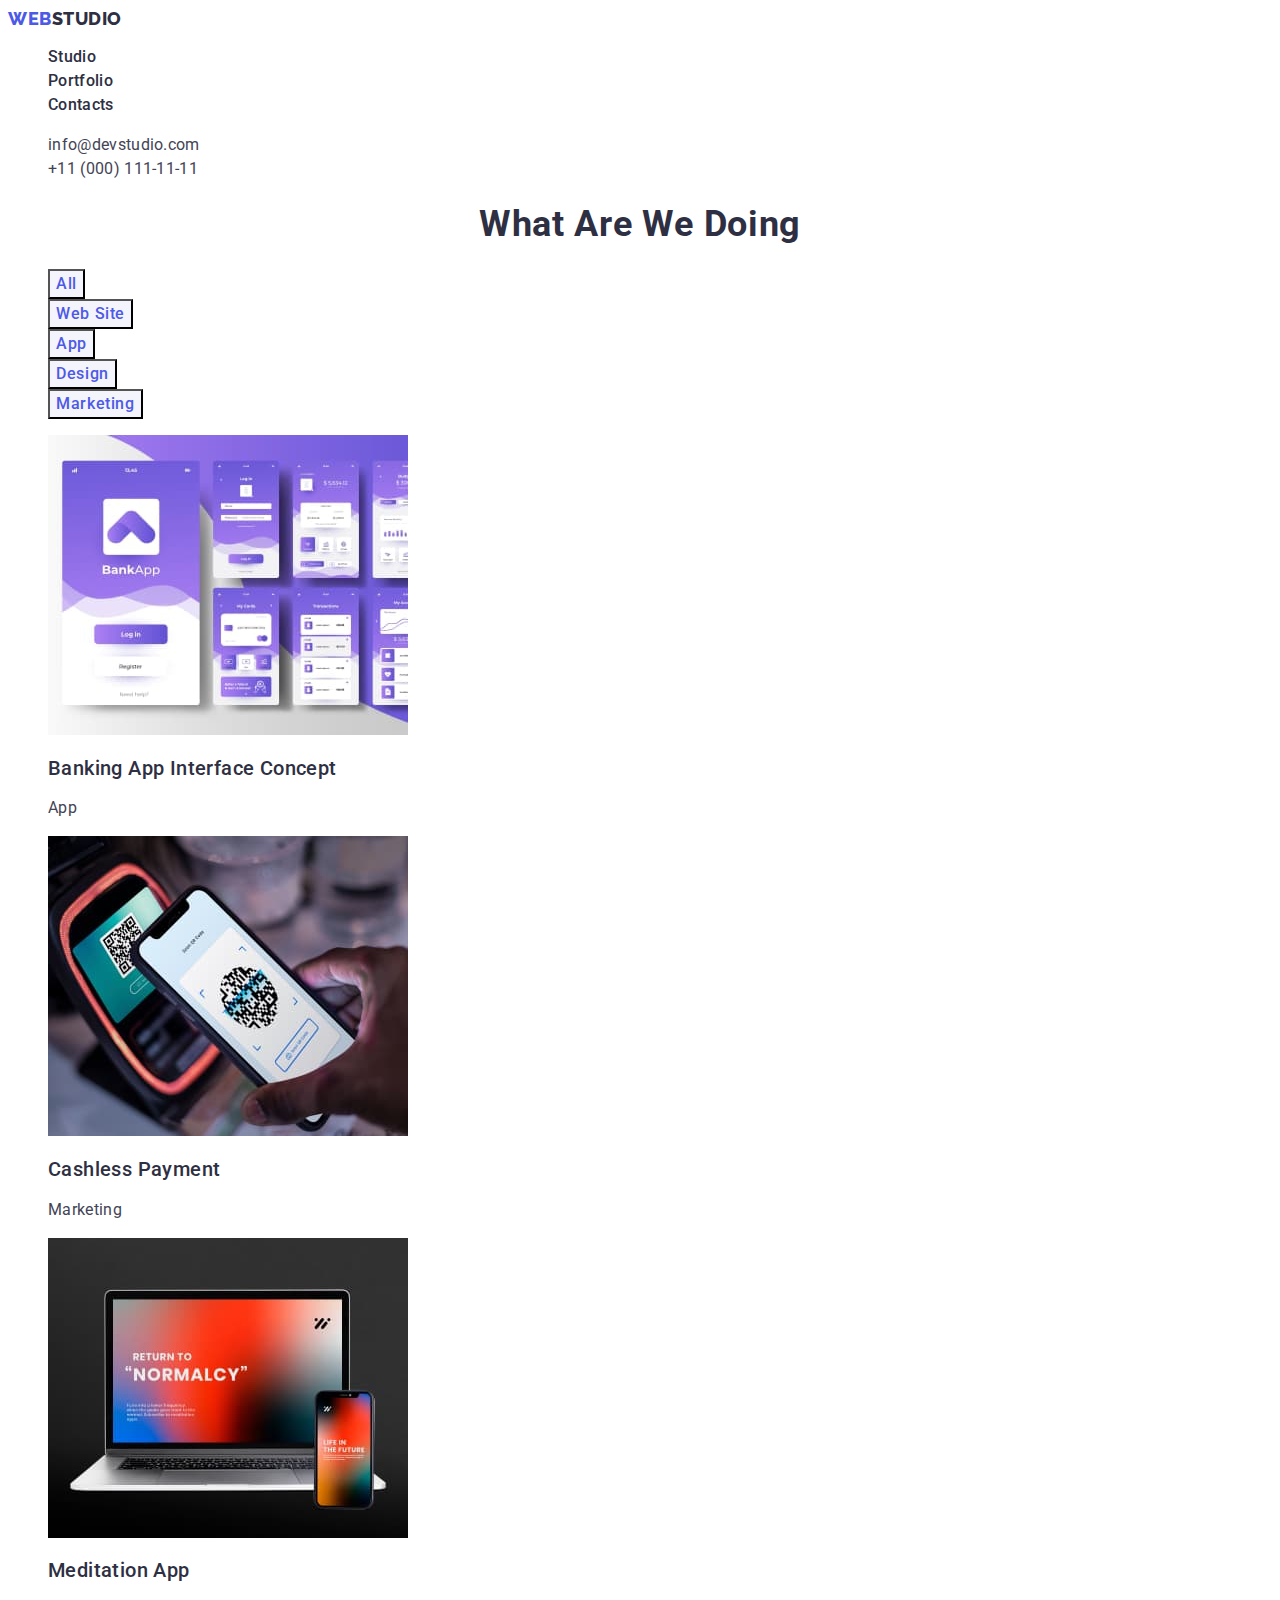
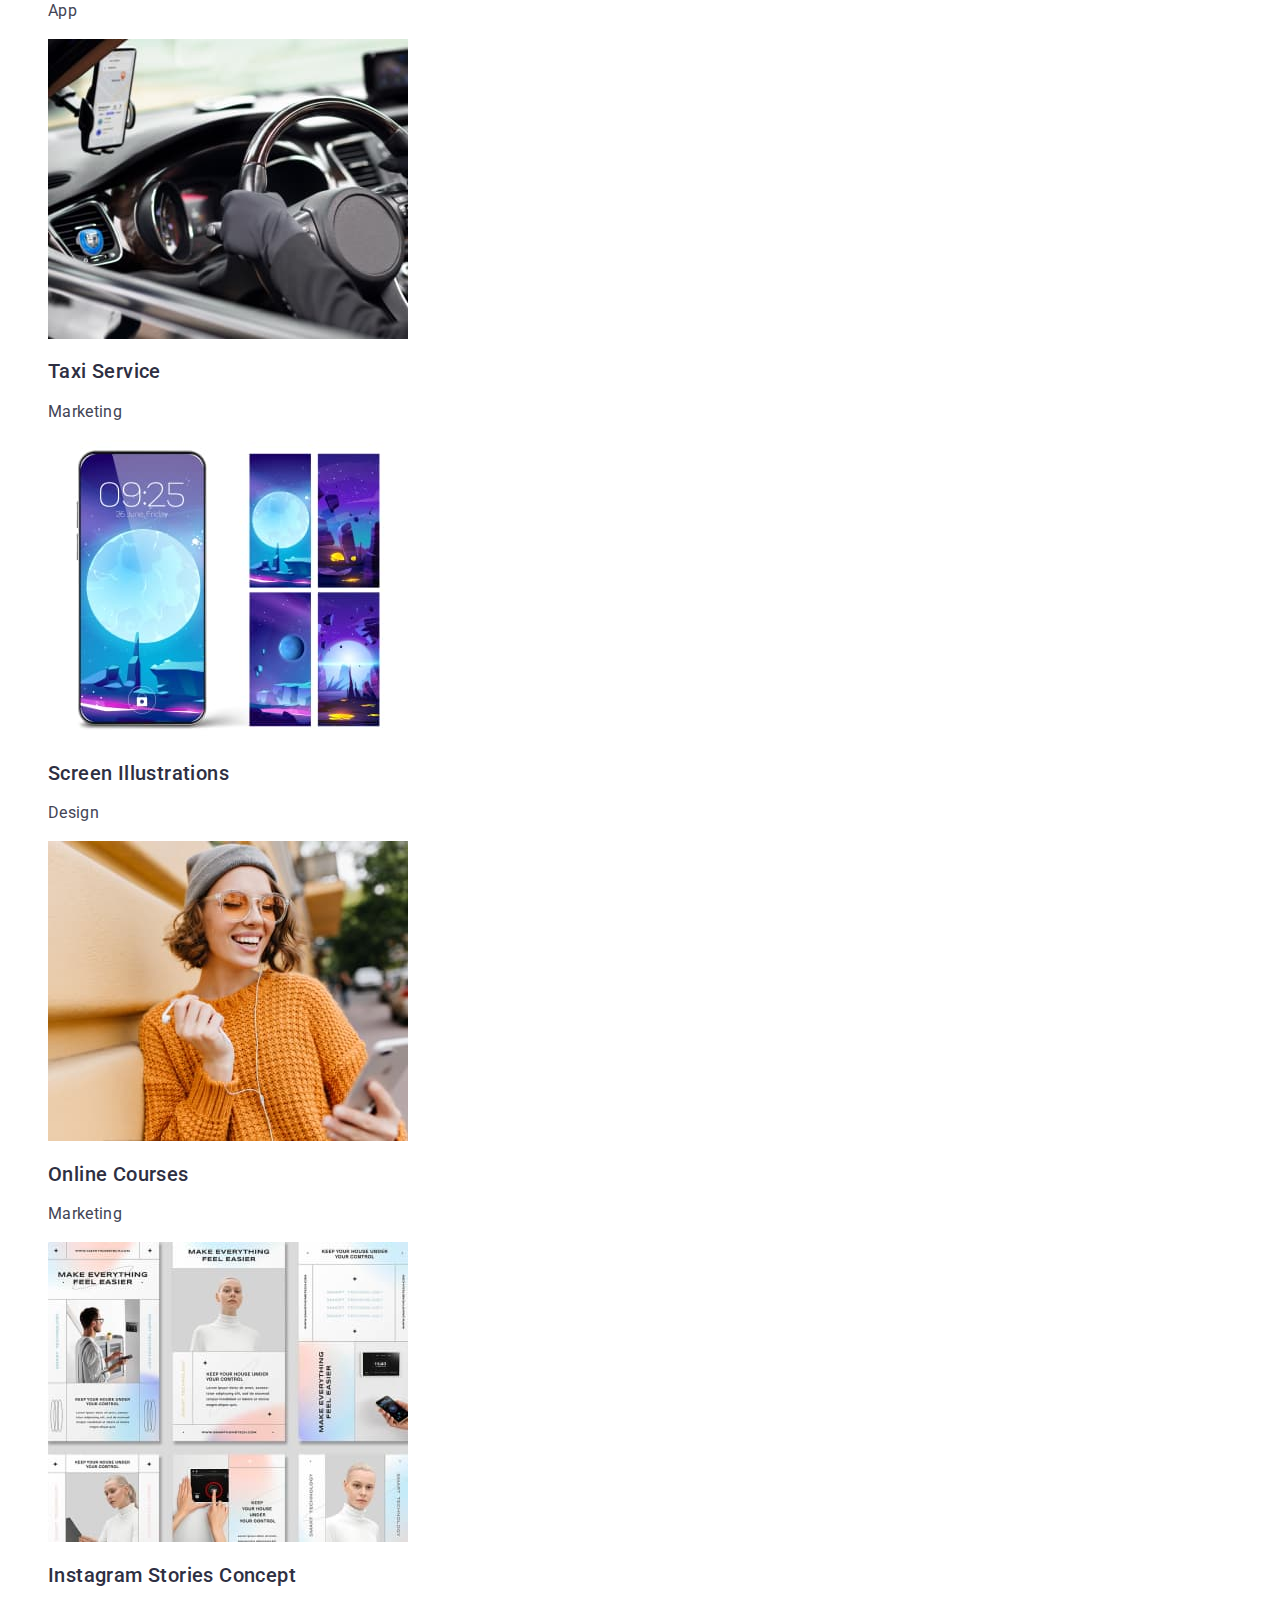
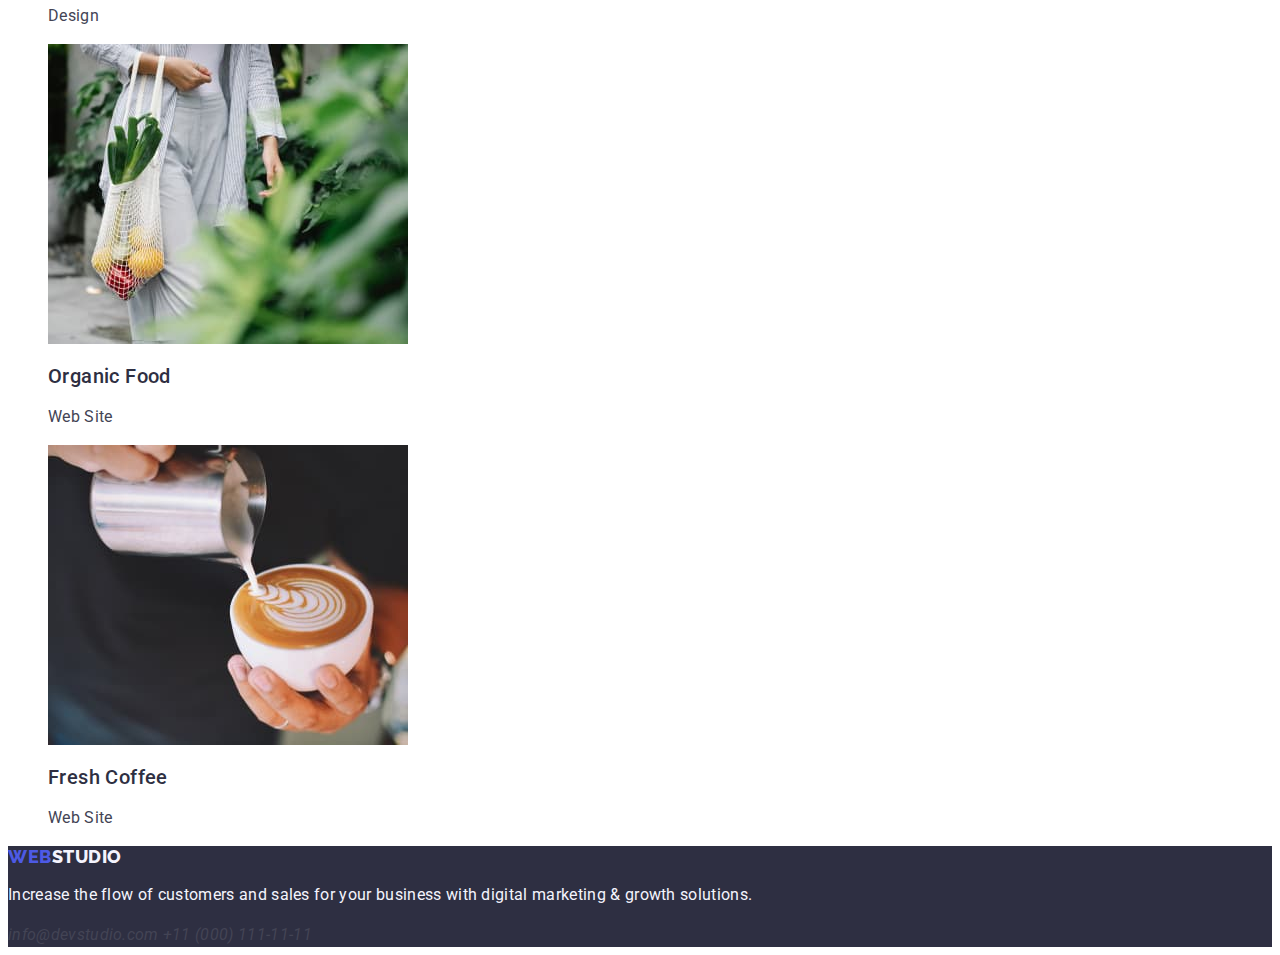
==== commit 67bc75fa: "Homework2" ====
--- a/portfolio.html
+++ b/portfolio.html
@@ -160,7 +160,7 @@
           <li>
             <a href="www." class="link">
               <img src="./images/barista.jpg" alt="pouringcoffe" width="360" />
-              <h2 class="subtitles">Fresh Coffe</h2>
+              <h2 class="subtitles">Fresh Coffee</h2>
               <p class="paragraph-subtitles">Web Site</p>
             </a>
           </li>
--- a/css/style.css
+++ b/css/style.css
@@ -106,11 +106,6 @@
     background-color:#404BBF
 }
 
-.images {
-    text-decoration: none;
-    background-color: #FFFFFF;
-}
-
 .subtitles {
     color:#2E2F42;
     font-size:20px;
@@ -143,7 +138,7 @@
 }
 
 .portfolio-buttons:hover,
-.button-all:focus {
+.portfolio-buttons:focus {
     background-color: #404BBF;
     color: #FFFFFF;
 }
